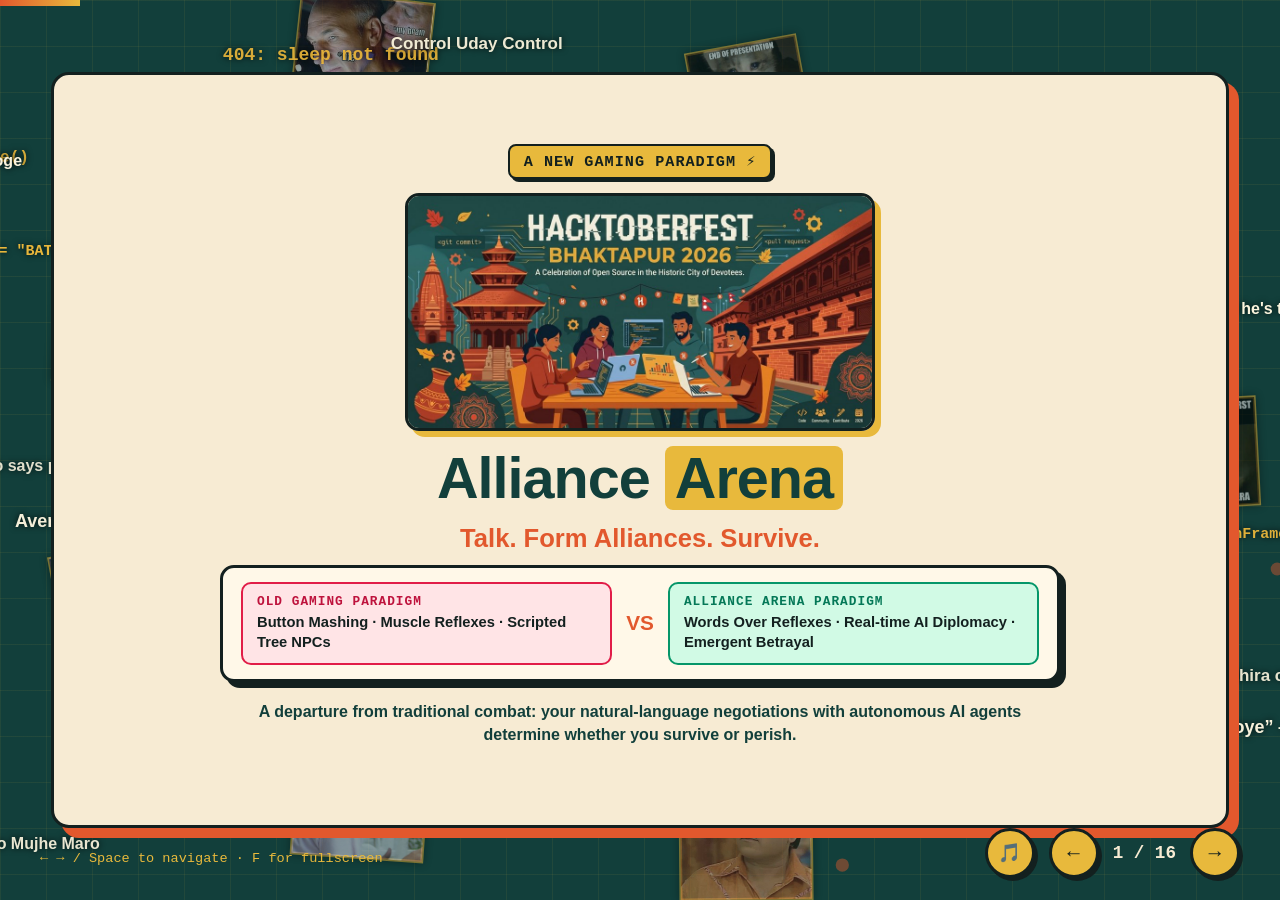
==== alliance-arena/index.html @ 68d3ef54 "Alliance Arena presentation with mobile responsiveness, all-media links hub, and non-conflicting bac" ====
<!DOCTYPE html>
<html lang="en">
<head>
<meta charset="UTF-8"><meta name="viewport" content="width=device-width, initial-scale=1.0">
<title>Alliance Arena | Hacktoberfest Bhaktapur 2026</title>
<link rel="stylesheet" href="style.css">
</head>
<body>
<canvas id="bg-canvas"></canvas><div id="progress"></div>
<div class="presentation-container">

<div class="slide active">
 <div class="sticker m">A NEW GAMING PARADIGM ⚡</div>
 <img src="banner.jpg" alt="Hacktoberfest Bhaktapur 2026" class="banner">
 <h1>Alliance <em>Arena</em></h1>
 <div class="tagline">Talk. Form Alliances. Survive.</div>
 
 <div class="paradigm-card">
  <div class="paradigm-row">
   <div class="paradigm-item old">
    <div class="paradigm-label">OLD GAMING PARADIGM</div>
    <div class="paradigm-desc">Button Mashing &middot; Muscle Reflexes &middot; Scripted Tree NPCs</div>
   </div>
   <div class="paradigm-vs">VS</div>
   <div class="paradigm-item new">
    <div class="paradigm-label">ALLIANCE ARENA PARADIGM</div>
    <div class="paradigm-desc">Words Over Reflexes &middot; Real-time AI Diplomacy &middot; Emergent Betrayal</div>
   </div>
  </div>
 </div>
 
 <p class="paradigm-sub" style="margin-top:10px;font-weight:700">A departure from traditional combat: your natural-language negotiations with autonomous AI agents determine whether you survive or perish.</p>
</div>

<div class="slide">
 <div class="split">
  <div class="txt">
   <div class="sticker">The Idea</div>
   <h1>What if negotiating with AI characters changed how a game plays out?</h1>
   <div class="sub">Words over reflexes. Conversation and strategy shape the fight.</div>
   <p style="margin-top:14px;font-weight:700">Me pitching this to the judges, fully confident:</p>
  </div>
  <img src="meme-pro.jpg" alt="acting professionally while I have no idea what I'm doing" class="meme tall">
 </div>
</div>

<div class="slide">
 <h2>The Gameplay Loop</h2>
 <div class="flow">
  <div class="card"><div class="step">1 / TALK</div><h3>Explore &amp; negotiate</h3><p>First-person movement, chat with NPCs, pitch alliances.</p></div><div class="arrow">→</div>
  <div class="card"><div class="step">2 / LOCK</div><h3>Alliances lock</h3><p>Phase shifts. Your squad is set.</p></div><div class="arrow">→</div>
  <div class="card dark"><div class="step">3 / BATTLE</div><h3>Fight to survive</h3><p>NPCs attack, defend, move, ally or betray.</p></div><div class="arrow">→</div>
  <div class="card dark"><div class="step">4 / WINNER</div><h3>Last one standing</h3><p>Or the battle timer runs out.</p></div>
 </div>
 <div class="keys"><span>WASD move</span><span>Mouse look</span><span>Shift sprint</span><span>Click attack</span></div>
 <p class="muted">Arena landmarks: Fountain · Ruins · Tower · Grove · Docks</p>
</div>

<div class="slide">
 <h2>Meet the AI Squad</h2>
 <div class="grid g3">
  <div class="card nova"><div class="av">N</div><h3>Nova</h3><div class="role">Bold commander</div><p>Leads from the front and rallies others to her side.</p><div class="vibe">main character energy</div></div>
  <div class="card rex"><div class="av">R</div><h3>Rex</h3><div class="role">Ruthless tactician</div><p>Weighs every deal by what it gains him.</p><div class="vibe">trust issues, but strategic</div></div>
  <div class="card vera"><div class="av">V</div><h3>Vera</h3><div class="role">Polite but cunning diplomat</div><p>Courteous words, careful motives.</p><div class="vibe">sweet. suspiciously sweet.</div></div>
 </div>
</div>

<div class="slide">
 <div class="sticker m">The Project We Are Building</div>
 <h2 style="margin-bottom:14px">AI advises. The browser simulates.</h2>
 <div class="layers">
  <div class="card"><span class="tag">FRONT END</span><h3>Three.js browser game</h3><p>HTML, CSS and JavaScript. Real-time 3D arena, first-person controls and five landmarks.</p></div>
  <div class="card" style="border-color:var(--orange);box-shadow:6px 6px 0 var(--orange)"><span class="tag" style="background:var(--orange);color:#fff">AI MODEL USED</span><h3>Gemma 4 12B</h3><p><strong>Gemma 4 12B</strong> (cloud-hosted via Ollama / Cloudflare tunnel) generates strategic directives, personality dialogue, and tactical decisions for all NPCs.</p></div>
  <div class="card dark"><span class="tag">LOCAL</span><h3>Local simulation</h3><p>Movement, pathfinding, collisions, combat and rules run in the browser, so it stays responsive.</p></div>
 </div>
 <div class="highlight-box">🤖 <strong>AI Model Used: Gemma 4 12B</strong> — Pure high-level strategic reasoning. Movement &amp; combat physics stay 100% local!</div>
 <p class="muted">Model: Gemma 4 (12B parameters) · Fallback: Built-in local heuristic engine if cloud tunnel is offline.</p>
</div>

<div class="slide">
 <h2>Demo Walkthrough</h2>
 <div class="flow">
  <div class="card"><div class="step">STEP 1</div><h3>The arena</h3><p>Walk the 3D map and its five landmarks.</p></div><div class="arrow">→</div>
  <div class="card"><div class="step">STEP 2</div><h3>Negotiate</h3><p>Chat with an NPC and propose an alliance.</p></div><div class="arrow">→</div>
  <div class="card dark"><div class="step">STEP 3</div><h3>Phase change</h3><p>TALK ends, alliances lock, BATTLE begins.</p></div><div class="arrow">→</div>
  <div class="card dark"><div class="step">STEP 4</div><h3>NPC actions</h3><p>Watch them attack, defend, ally or betray.</p></div>
 </div>
 <div class="highlight-box" style="text-align:center">Live demo time. Let's go.</div>
</div>

<!-- Slide 7 -->
<div class="slide">
 <div class="meme-split">
  <div class="txt">
   <div><div class="sticker">Betrayal 101</div></div>
   <h2>When the AI Says “Trust Me, Bro”</h2>
   <div class="card" style="border-color:var(--mustard)">
    <div class="step" style="color:var(--mustard);font-size:.95rem">NOVA (COMMANDER)</div>
    <p style="font-size:1.15rem;font-weight:700">“Bhai, full trust hai. We take over the arena.”</p>
   </div>
   <div class="card dark">
    <div class="step" style="color:var(--orange);font-size:.95rem">REX (TACTICIAN)</div>
    <p style="font-size:1.15rem;font-weight:700">⚔️ *Joins the enemy team immediately.*</p>
   </div>
   <div class="card" style="border-color:var(--orange)">
    <div class="step" style="color:var(--orange);font-size:.95rem">YOU (FIRST-PERSON PLAYER)</div>
    <p style="font-size:1.25rem;font-weight:900;color:var(--orange)">“Aree bhai bhai bhai! 💀”</p>
   </div>
  </div>
  <div class="meme-frame">
   <img src="1.png" alt="Trust me bro" class="meme-img">
  </div>
 </div>
</div>

<!-- Slide 8 -->
<div class="slide">
 <div class="meme-split">
  <div class="txt">
   <div><div class="sticker m">Classic Dev Moment</div></div>
   <h2>Developer During the Live Demo</h2>
   <div class="caption">“Mere laptop pe toh chal raha tha!” 😭</div>
   <div class="card" style="border-color:#059669">
    <div class="step" style="color:#059669;font-size:.9rem">CONFIDENCE BEFORE DEMO (100%)</div>
    <p style="font-size:1.05rem;line-height:1.4">Fully confident: 3D arena running, Gemma 4 12B thinking, victory in sight.</p>
   </div>
   <div class="card dark" style="border-color:var(--orange)">
    <div class="step" style="color:var(--mustard);font-size:.9rem">PANIC DURING LIVE DEMO</div>
    <p style="font-size:1.05rem;line-height:1.4">Rex attacks walls, connection drops, audience watching silently.</p>
   </div>
  </div>
  <div class="meme-frame">
   <img src="2.png" alt="Developer during live demo" class="meme-img">
  </div>
 </div>
</div>

<!-- Slide 9 -->
<div class="slide">
 <div class="meme-split">
  <div class="txt">
   <div><div class="sticker">POV Moment</div></div>
   <h2>POV: You Asked an NPC for an Alliance</h2>
   <div class="card">
    <div class="step" style="font-size:.95rem">THE PROPOSAL</div>
    <p style="font-size:1.15rem"><strong>You:</strong> “Bhai, team bana le.”</p>
   </div>
   <div class="card dark">
    <div class="step" style="color:var(--mustard);font-size:.95rem">THE NPC REALITY</div>
    <p style="font-size:1.15rem"><strong>NPC:</strong> “Pehle apni aukaat dikha.”</p>
   </div>
   <div class="card" style="border-color:var(--orange)">
    <div class="step" style="color:var(--orange);font-size:.95rem">AFTER BETRAYAL</div>
    <p style="font-size:1.2rem;font-weight:900;color:var(--orange)"><strong>You:</strong> “Badla lunga!” 💀</p>
   </div>
  </div>
  <div class="meme-frame">
   <img src="3.png" alt="POV: Asked NPC for alliance" class="meme-img">
  </div>
 </div>
</div>

<!-- Slide 10 -->
<div class="slide">
 <div><div class="sticker m">Audience Vote</div></div>
 <h2>Who Would You Trust?</h2>
 <div class="sub" style="margin-bottom:12px">Vote for the character you trust most before gameplay:</div>
 <div class="grid g3" style="margin-bottom:12px;width:100%;max-width:960px">
  <div class="card nova">
   <div class="av">N</div>
   <h3>Nova</h3>
   <div class="role">Commander</div>
   <p style="font-size:.95rem">“Honor and strength.”</p>
   <div class="vibe">Trustworthy or bait?</div>
  </div>
  <div class="card rex">
   <div class="av">R</div>
   <h3>Rex</h3>
   <div class="role">Tactician</div>
   <p style="font-size:.95rem">“Power is everything.”</p>
   <div class="vibe">Will switch sides in battle</div>
  </div>
  <div class="card vera">
   <div class="av">V</div>
   <h3>Vera</h3>
   <div class="role">Diplomat</div>
   <p style="font-size:.95rem">“Let's negotiate.”</p>
   <div class="vibe">Polite with hidden daggers</div>
  </div>
 </div>
 <div class="meme-frame" style="margin:4px 0 10px">
  <img src="4.png" alt="Who would you trust" class="meme-img" style="max-height:min(30vh,220px)">
 </div>
 <div class="highlight-box" style="margin-top:0;text-align:center;width:100%;max-width:860px">🎭 Betrayal twist revealed live during the gameplay demo!</div>
</div>

<div class="slide">
 <div class="sticker m">Plot Twist</div>
 <div class="caption">After I built it and started <b>playing</b> the game...</div>
 <div class="memewrap"><img src="meme-study.jpg" alt="We studied enough, let's play some games" class="meme tall"></div>
</div>

<div class="slide">
 <h2>Dev Jokes (Nepali / Hindi / English edition)</h2>
 <div class="jokes">
  <div class="card"><div class="lang">HINDI-ENGLISH</div><h3>Bug hai ya feature?</h3><p>Rex betrayed me mid-battle. Ekdam feature, bro. Totally intended.</p></div>
  <div class="card"><div class="lang">NEPALI-ENGLISH</div><h3>Ke garne ta?</h3><p>Works on my machine. Demo ma chalena. Aba ta bhayo.</p></div>
  <div class="card"><div class="lang">CID MODE</div><h3>Daya, kuch toh gadbad hai</h3><p>Vera said "of course we are allies". Daya, darwaza tod do.</p></div>
  <div class="card"><div class="lang">NEPALI</div><h3>Wah bate wah</h3><p>Nova made me join her alliance, then I got hit first. Wah bate wah.</p></div>
 </div>
</div>

<div class="slide">
 <div class="sticker">Takeaway</div>
 <div class="quote-text">A prototype exploring how natural-language interaction can influence game strategy.</div>
 <div class="highlight-box" style="margin-top:26px">Alliance Arena: talk, form alliances, survive.</div>
 <img src="banner.jpg" alt="Hacktoberfest Bhaktapur 2026" class="banner sm">
</div>

<div class="slide">
 <div class="big-q">Do you have any questions?</div>
 <div class="sub" style="margin-bottom:14px">Dhanyabad &middot; Shukriya &middot; Thank you</div>
 <div class="memewrap"><img src="meme-end.jpg" alt="End of presentation, please don't ask difficult questions" class="meme wide"></div>
</div>

<div class="slide">
 <div class="sticker m">THE VERDICT ⚖️</div>
 <div class="big-q" style="font-size:clamp(1.8rem,4.2vw,3.2rem);margin-bottom:6px">Am I going to win? 🏆</div>
 <div class="sub" style="margin-bottom:12px;font-size:1.15rem">Select who is voting:</div>
 <div class="win-box">
  <div class="win-btns">
   <button type="button" class="win-btn judge-yes active" id="btn-judge-yes">JUDGE: YES 🥇</button>
   <button type="button" class="win-btn judge-no" id="btn-judge-no">JUDGE: NO 😭</button>
   <button type="button" class="win-btn aud-yes" id="btn-aud-yes">AUDIENCE: YES 😎</button>
   <button type="button" class="win-btn aud-no" id="btn-aud-no">AUDIENCE: NO 🤫</button>
  </div>
  <!-- 1. Judge YES: image.png -->
  <div id="res-judge-yes" class="win-display">
   <img src="image.png" alt="Judge says YES" class="win-img">
   <div class="highlight-box" style="margin-top:10px;text-align:center">🎉 Respect to the judges! 1st place champion energy locked in. Dhanyabad!</div>
  </div>
  <!-- 2. Judge NO: Video-52417.mp4 -->
  <div id="res-judge-no" class="win-display" style="display:none">
   <div class="caption" style="font-size:1.2rem;margin-bottom:8px;color:var(--orange)">Judges said NO: Moye Moye moment 💀</div>
   <video id="vid-judge-no" src="Video-52417.mp4" controls playsinline class="win-video" preload="auto"></video>
   <div class="sub" style="margin-top:6px;font-size:1.05rem;color:var(--teal)">Press play to witness the defeat...</div>
  </div>
  <!-- 3. Audience YES: image.png -->
  <div id="res-aud-yes" class="win-display" style="display:none">
   <img src="image.png" alt="Audience says YES" class="win-img">
   <div class="highlight-box" style="margin-top:10px;text-align:center">🎉 Audience says YES! Main character energy. Full support unlocked!</div>
  </div>
  <!-- 4. Audience NO: wm_Chup_Kar_Be_Kutte_Meme_Download.mp4 -->
  <div id="res-aud-no" class="win-display" style="display:none">
   <div class="caption" style="font-size:1.2rem;margin-bottom:8px;color:var(--orange)">For the audience saying NO... special reply for you:</div>
   <video id="vid-aud-no" src="wm_Chup_Kar_Be_Kutte_Meme_Download.mp4" controls playsinline class="win-video" preload="auto"></video>
   <div class="sub" style="margin-top:6px;font-size:1.05rem;color:var(--teal)">🤫 “Chup Kar…” — Play video!</div>
  </div>
 </div>
</div>

<div class="slide">
 <div class="sticker m">FINAL PITCH &middot; OPPORTUNITY 💼</div>
 <h2 style="margin-bottom:6px">My team doesn't want an internship... <em>BUT I DO!</em> 🔥</h2>
 <div class="sub" style="margin-bottom:12px;font-size:1.15rem">Full-Stack &amp; AI Builder &middot; Ready for Internship &amp; Engineering Roles</div>
 
 <div class="intern-split">
  <div class="intern-left">
   <div class="photo-pair">
    <div class="photo-box">
     <img src="hero_center.png" alt="Susant Luitel" class="hero-img">
     <div class="photo-tag">Susant Luitel 🇳🇵</div>
    </div>
    <div class="photo-box">
     <img src="6.png" alt="Meme: Ready for internship" class="meme-small">
     <div class="photo-tag">The Internship Hustle 🚀</div>
    </div>
   </div>
   <div class="highlight-box" style="margin-top:10px;font-size:0.92rem;padding:9px 14px">
    💡 "While the squad takes a break, I am ready to join your engineering team, build LLM pipelines, and ship production code!"
   </div>
  </div>

  <div class="intern-right">
   <div class="qr-container">
    <div class="qr-label">📱 SCAN TO CONNECT / HIRE ME</div>
    <div class="qr-tabs">
     <button type="button" class="qr-tab active" data-url="links.html" data-title="All Social Media &amp; Profiles Hub">🌟 ALL MEDIAS</button>
     <button type="button" class="qr-tab" data-url="https://linkedin.com/in/kantaraj-luitel" data-title="LinkedIn Profile">LinkedIn</button>
     <button type="button" class="qr-tab" data-url="https://github.com/susantedit" data-title="GitHub Profile">GitHub</button>
     <button type="button" class="qr-tab" data-url="https://wa.me/9779708838261" data-title="WhatsApp Chat">WhatsApp</button>
     <button type="button" class="qr-tab" data-url="mailto:susantedit@gmail.com" data-title="Direct Email">Email</button>
    </div>
    <div class="qr-frame">
     <img id="qr-image" src="https://api.qrserver.com/v1/create-qr-code/?size=180x180&data=links.html&margin=4" alt="QR Code" class="qr-img">
     <div id="qr-desc" class="qr-desc">Scanning opens: <b>All Social Media &amp; Profiles Hub</b></div>
     <a href="links.html" target="_blank" style="margin-top:6px;font-size:0.8rem;padding:5px 12px;background:var(--teal);color:var(--cream);border:2px solid var(--ink);border-radius:6px;text-decoration:none;font-weight:800;display:inline-block">🔗 Open All Media Hub Directly</a>
    </div>
   </div>

   <div class="badges-wrap">
    <div class="badges-title">Tap to open any platform:</div>
    <div class="badges-grid">
     <a href="https://linkedin.com/in/kantaraj-luitel" target="_blank" rel="noopener"><img src="https://img.shields.io/badge/LinkedIn-%230077B5.svg?logo=linkedin&logoColor=white" alt="LinkedIn"></a>
     <a href="https://github.com/susantedit" target="_blank" rel="noopener"><img src="https://img.shields.io/badge/GitHub-181717.svg?logo=github&logoColor=white" alt="GitHub"></a>
     <a href="https://wa.me/9779708838261" target="_blank" rel="noopener"><img src="https://img.shields.io/badge/WhatsApp-25D366?logo=whatsapp&logoColor=white" alt="WhatsApp"></a>
     <a href="mailto:susantedit@gmail.com"><img src="https://img.shields.io/badge/Email-D14836?logo=gmail&logoColor=white" alt="Email"></a>
     <a href="https://x.com/Susantedit" target="_blank" rel="noopener"><img src="https://img.shields.io/badge/X-black.svg?logo=X&logoColor=white" alt="X"></a>
     <a href="https://facebook.com/Kantaraj.Luitel" target="_blank" rel="noopener"><img src="https://img.shields.io/badge/Facebook-%231877F2.svg?logo=Facebook&logoColor=white" alt="Facebook"></a>
     <a href="https://instagram.com/susantgamerz" target="_blank" rel="noopener"><img src="https://img.shields.io/badge/Instagram-%23E4405F.svg?logo=Instagram&logoColor=white" alt="Instagram"></a>
     <a href="https://tiktok.com/@vortexeditz34" target="_blank" rel="noopener"><img src="https://img.shields.io/badge/TikTok-%23000000.svg?logo=TikTok&logoColor=white" alt="TikTok"></a>
     <a href="https://codepen.io/susant-gamerz" target="_blank" rel="noopener"><img src="https://img.shields.io/badge/Codepen-000000?logo=codepen&logoColor=white" alt="Codepen"></a>
     <a href="https://reddit.com/user/Successful-Twist2608" target="_blank" rel="noopener"><img src="https://img.shields.io/badge/Reddit-%23FF4500.svg?logo=Reddit&logoColor=white" alt="Reddit"></a>
     <a href="https://pinterest.com/susantluitel" target="_blank" rel="noopener"><img src="https://img.shields.io/badge/Pinterest-%23E60023.svg?logo=Pinterest&logoColor=white" alt="Pinterest"></a>
    </div>
   </div>
  </div>
 </div>
</div>

</div>
<audio id="bg-music" loop preload="auto">
  <source src="Mozart - Eine kleine Nachtmusik - Classical Corner Music.mp3" type="audio/mpeg">
  <source src="bg-music.mp3" type="audio/mpeg">
</audio>
<div class="hint">← → / Space to navigate · F for fullscreen</div>
<div class="controls">
 <button class="nav-btn music-btn" id="music-btn" title="Toggle background music">🎵</button>
 <button class="nav-btn" id="prev-btn">←</button>
 <div class="slide-number" id="slide-num">1 / 6</div>
 <button class="nav-btn" id="next-btn">→</button>
</div>
<script src="script.js"></script>
</body></html>
---- alliance-arena/style.css ----
:root{--teal:#123f3b;--teal2:#0c2c29;--orange:#e2582d;--mustard:#e8b93c;--cream:#f7ebd3;--ink:#13201f;--card:#fff8e8}
*{box-sizing:border-box;margin:0;padding:0;font-family:'Trebuchet MS','Segoe UI',Tahoma,sans-serif}
html,body{height:100%}
body{background:var(--teal);color:var(--ink);overflow:hidden;height:100vh;width:100vw;position:relative;background-image:linear-gradient(rgba(232,185,60,.07) 1px,transparent 1px),linear-gradient(90deg,rgba(232,185,60,.07) 1px,transparent 1px);background-size:46px 46px}
#bg-canvas{position:absolute;inset:0;width:100%;height:100%;z-index:1;pointer-events:none}
#progress{position:absolute;top:0;left:0;height:6px;width:0;background:linear-gradient(90deg,var(--orange),var(--mustard));z-index:200;transition:width .4s}
.presentation-container{position:relative;z-index:10;width:100%;height:100%;display:flex;justify-content:center;align-items:center}
.slide{position:absolute;width:92%;max-width:1200px;height:84vh;max-height:760px;padding:26px 36px;background:var(--cream);border-radius:18px;border:3px solid var(--ink);box-shadow:10px 10px 0 var(--orange);display:flex;flex-direction:column;justify-content:center;align-items:center;opacity:0;transform:translateY(16px) rotate(-.6deg);transition:all .4s ease-out;pointer-events:none;text-align:center;overflow-y:auto;overflow-x:hidden}
.slide.active{opacity:1;transform:none;pointer-events:auto}
.meme-split{display:grid;grid-template-columns:1.2fr 0.8fr;gap:32px;align-items:center;width:100%;max-width:1100px;text-align:left}
.meme-split .txt{display:flex;flex-direction:column;gap:12px;width:100%}
.meme-split h2{text-align:left;margin-bottom:6px}
.meme-split h2::after{left:0;transform:none}
.meme-split .card{padding:14px 16px}
.meme-frame{display:flex;justify-content:center;align-items:center;width:100%}
.meme-img{max-height:min(48vh,410px);max-width:100%;width:auto;border:3px solid var(--ink);border-radius:14px;box-shadow:7px 7px 0 var(--mustard);object-fit:contain;animation:floaty 4s ease-in-out infinite}
@media(max-width:900px){.meme-split{grid-template-columns:1fr;text-align:center}.meme-split h2::after{left:50%;transform:translateX(-50%)}}
h1{font-family:'Arial Black',Impact,sans-serif;font-size:clamp(2rem,4.6vw,3.6rem);color:var(--teal);margin-bottom:14px;font-weight:900;line-height:1.1;letter-spacing:-1px}
h1 em{font-style:normal;background:var(--mustard);padding:0 10px;border-radius:8px;box-decoration-break:clone;-webkit-box-decoration-break:clone}
h2{font-family:'Arial Black',Impact,sans-serif;font-size:clamp(1.6rem,3.2vw,2.4rem);color:var(--teal);margin-bottom:22px;position:relative;padding-bottom:10px;letter-spacing:-.5px}
h2::after{content:'';position:absolute;bottom:0;left:50%;transform:translateX(-50%);width:110px;height:6px;background:var(--orange);border-radius:3px}
h3{font-size:1.25rem;color:var(--teal);margin-bottom:6px;font-weight:900}
p{font-size:clamp(1rem,1.7vw,1.25rem);line-height:1.5;max-width:850px;margin-bottom:10px}
.sticker{display:inline-block;font-family:'Courier New',monospace;font-weight:800;font-size:.95rem;letter-spacing:1px;text-transform:uppercase;background:var(--orange);color:#fff;padding:6px 14px;border:2px solid var(--ink);border-radius:8px;box-shadow:3px 3px 0 var(--ink);transform:rotate(-2deg);margin-bottom:14px}
.sticker.m{background:var(--mustard);color:var(--ink)}
.tagline{font-size:1.6rem;font-weight:900;color:var(--orange)}
.banner{width:100%;max-width:470px;border:3px solid var(--ink);border-radius:14px;box-shadow:6px 6px 0 var(--mustard);margin-bottom:16px;display:block}
.banner.sm{max-width:300px;margin:18px 0 0}
.highlight-box{background:var(--teal);color:var(--cream);border:3px solid var(--ink);box-shadow:5px 5px 0 var(--mustard);padding:12px 24px;border-radius:12px;font-size:1.1rem;font-weight:700;margin-top:16px;max-width:980px;text-align:left}
.quote-text{font-family:'Arial Black',Impact,sans-serif;font-size:clamp(1.5rem,3.2vw,2.5rem);color:var(--teal);line-height:1.25;padding:0 20px}
.sub{font-size:1.25rem;font-weight:700;color:var(--orange);margin-top:6px}
.grid{display:grid;gap:18px;width:100%;margin-top:6px}
.g3{grid-template-columns:repeat(3,1fr)}
.card{background:var(--card);border:3px solid var(--ink);border-radius:14px;padding:18px 16px;text-align:left;box-shadow:5px 5px 0 var(--ink);display:flex;flex-direction:column}
.card p{font-size:1rem;line-height:1.4;margin:0}
.step{font-family:'Courier New',monospace;font-size:.85rem;font-weight:800;letter-spacing:1.5px;color:var(--orange);margin-bottom:6px}
.card.dark{background:var(--teal);color:var(--cream);box-shadow:5px 5px 0 var(--orange)}
.card.dark h3,.card.dark p{color:var(--cream)}
.card.dark .step{color:var(--mustard)}
.av{width:54px;height:54px;border-radius:50%;border:3px solid var(--ink);display:flex;align-items:center;justify-content:center;font-family:'Arial Black',Impact,sans-serif;font-size:1.6rem;color:var(--ink);margin-bottom:10px;box-shadow:3px 3px 0 var(--ink)}
.nova .av{background:var(--mustard)}.rex .av{background:var(--orange);color:#fff}.vera .av{background:#5fc3b1}
.role{font-weight:800;font-size:1.05rem;margin-bottom:6px;color:var(--orange)}
.vibe{font-family:'Courier New',monospace;font-size:.9rem;font-weight:700;margin-top:10px;color:var(--teal)}
.flow{display:grid;grid-template-columns:1fr auto 1fr auto 1fr auto 1fr;align-items:center;gap:8px;width:100%}
.arrow{font-size:1.8rem;color:var(--orange);font-weight:900}
.keys{display:flex;gap:10px;flex-wrap:wrap;justify-content:center;margin-top:18px}
.keys span{font-family:'Courier New',monospace;font-size:.95rem;font-weight:800;background:var(--card);color:var(--ink);border:2px solid var(--ink);box-shadow:2px 2px 0 var(--ink);padding:4px 12px;border-radius:8px}
.layers{display:grid;grid-template-columns:1fr 1fr 1fr;gap:16px;width:100%}
.tag{display:inline-block;align-self:flex-start;font-family:'Courier New',monospace;font-size:.75rem;font-weight:800;letter-spacing:1px;padding:3px 9px;border-radius:20px;border:2px solid var(--ink);background:var(--mustard);color:var(--ink);margin-bottom:8px}
.muted{font-size:.95rem;color:#40524f;margin-top:12px}
.controls{position:absolute;bottom:22px;right:40px;z-index:100;display:flex;gap:14px;align-items:center}
.nav-btn{background:var(--mustard);border:3px solid var(--ink);color:var(--ink);width:50px;height:50px;border-radius:50%;cursor:pointer;font-size:1.3rem;font-weight:900;box-shadow:3px 3px 0 var(--ink);transition:transform .15s}
.nav-btn:hover{transform:translate(-2px,-2px)}.nav-btn:active{transform:translate(2px,2px);box-shadow:none}
.music-btn{font-size:1.15rem;display:flex;align-items:center;justify-content:center}
.music-btn.muted{opacity:.55;filter:grayscale(1)}
.slide-number{font-family:'Courier New',monospace;font-size:1.1rem;font-weight:800;color:var(--cream);min-width:60px;text-align:center}
.hint{position:absolute;bottom:34px;left:40px;z-index:100;font-family:'Courier New',monospace;font-size:.85rem;color:var(--mustard)}
@media(max-width:800px){.g3,.layers,.flow{grid-template-columns:1fr}.arrow{display:none}.slide{overflow-y:auto;justify-content:flex-start}.hint{display:none}}
/* motion + memes */
@keyframes rise{from{opacity:0;transform:translateY(26px)}to{opacity:1;transform:none}}
@keyframes wiggle{0%,100%{transform:rotate(-2deg)}50%{transform:rotate(2deg) scale(1.04)}}
@keyframes floaty{0%,100%{transform:translateY(0) rotate(-1.5deg)}50%{transform:translateY(-10px) rotate(1.5deg)}}
@keyframes pulse{0%,100%{transform:scale(1)}50%{transform:scale(1.06)}}
.slide.active>*{animation:rise .55s both}
.slide.active>*:nth-child(2){animation-delay:.1s}.slide.active>*:nth-child(3){animation-delay:.2s}.slide.active>*:nth-child(4){animation-delay:.3s}.slide.active>*:nth-child(5){animation-delay:.4s}.slide.active>*:nth-child(6){animation-delay:.5s}
.slide.active>.sticker{animation:rise .55s both,wiggle 3s ease-in-out .7s infinite}
.slide.active .grid>*,.slide.active .flow>*,.slide.active .layers>*,.slide.active .jokes>*{animation:rise .5s both}
.slide.active :is(.grid,.flow,.layers,.jokes)>*:nth-child(1){animation-delay:.25s}.slide.active :is(.grid,.flow,.layers,.jokes)>*:nth-child(2){animation-delay:.35s}.slide.active :is(.grid,.flow,.layers,.jokes)>*:nth-child(3){animation-delay:.45s}.slide.active :is(.grid,.flow,.layers,.jokes)>*:nth-child(4){animation-delay:.55s}.slide.active :is(.grid,.flow,.layers,.jokes)>*:nth-child(5){animation-delay:.65s}.slide.active :is(.grid,.flow,.layers,.jokes)>*:nth-child(6){animation-delay:.75s}.slide.active :is(.grid,.flow,.layers,.jokes)>*:nth-child(7){animation-delay:.85s}
.card{transition:transform .2s,box-shadow .2s}.card:hover{transform:translate(-3px,-3px) rotate(-.6deg);box-shadow:8px 8px 0 var(--ink)}
.tagline{display:inline-block;animation:pulse 2.4s ease-in-out infinite}
.split{display:flex;gap:40px;align-items:center;justify-content:center;width:100%;text-align:left}
.split .txt{flex:1;max-width:520px}.split .txt h1{font-size:clamp(1.8rem,3.6vw,2.8rem)}
.meme{display:block;border:3px solid var(--ink);border-radius:12px;box-shadow:7px 7px 0 var(--mustard);animation:floaty 4s ease-in-out infinite;max-width:100%}
.meme.tall{height:min(52vh,430px);width:auto}.meme.wide{width:min(440px,70vw);height:auto}
.memewrap{display:flex;justify-content:center}
.caption{font-family:'Arial Black',Impact,sans-serif;font-size:clamp(1.3rem,2.6vw,2rem);color:var(--teal);margin-bottom:14px;line-height:1.2}
.caption b{color:var(--orange)}
.jokes{display:grid;grid-template-columns:1fr 1fr;gap:16px;width:100%}
.jokes .card p{font-size:1.05rem}.jokes .card h3{font-size:1.1rem}
.jokes .lang{font-family:'Courier New',monospace;font-size:.8rem;font-weight:800;color:var(--orange);margin-bottom:4px}
@media(max-width:800px){.split{flex-direction:column}.jokes{grid-template-columns:1fr}}
.win-box{display:flex;flex-direction:column;align-items:center;justify-content:center;width:100%;max-width:860px;margin-top:6px}
.win-btns{display:flex;gap:14px;flex-wrap:wrap;justify-content:center;margin-bottom:12px}
.win-btn{font-family:'Arial Black',Impact,sans-serif;font-size:1.05rem;padding:10px 22px;border-radius:12px;border:3px solid var(--ink);cursor:pointer;transition:transform .15s,box-shadow .15s}
.win-btn.judge-yes{background:#10b981;color:#fff;box-shadow:4px 4px 0 var(--ink)}
.win-btn.judge-no{background:#e11d48;color:#fff;box-shadow:4px 4px 0 var(--ink)}
.win-btn.aud-yes{background:#0284c7;color:#fff;box-shadow:4px 4px 0 var(--ink)}
.win-btn.aud-no{background:var(--mustard);color:var(--ink);box-shadow:4px 4px 0 var(--ink)}
.win-btn:hover{transform:translate(-2px,-2px);box-shadow:6px 6px 0 var(--ink)}
.win-btn.active{transform:translate(2px,2px);box-shadow:1px 1px 0 var(--ink);outline:3px solid var(--teal)}
.win-display{display:flex;flex-direction:column;align-items:center;justify-content:center;width:100%}
.win-video{max-height:min(44vh,340px);width:auto;max-width:100%;border:3px solid var(--ink);border-radius:14px;box-shadow:7px 7px 0 var(--mustard);background:#000}
.win-img{max-height:min(44vh,340px);width:auto;max-width:100%;border:3px solid var(--ink);border-radius:14px;box-shadow:7px 7px 0 var(--mustard);object-fit:contain}

/* Paradigm Card on Slide 1 */
.paradigm-card{width:100%;max-width:840px;background:var(--card);border:3px solid var(--ink);border-radius:14px;box-shadow:6px 6px 0 var(--ink);padding:14px 18px;margin:12px 0 8px}
.paradigm-row{display:flex;align-items:center;justify-content:space-between;gap:14px}
.paradigm-item{flex:1;padding:10px 14px;border-radius:10px;border:2px solid var(--ink);text-align:left}
.paradigm-item.old{background:#ffe4e6;border-color:#e11d48}
.paradigm-item.new{background:#d1fae5;border-color:#059669}
.paradigm-label{font-family:'Courier New',monospace;font-size:.8rem;font-weight:900;letter-spacing:1px;margin-bottom:4px}
.paradigm-item.old .paradigm-label{color:#be123c}
.paradigm-item.new .paradigm-label{color:#047857}
.paradigm-desc{font-size:.92rem;font-weight:800;color:var(--ink);line-height:1.35}
.paradigm-vs{font-family:'Arial Black',Impact,sans-serif;font-size:1.3rem;color:var(--orange);font-weight:900}
.paradigm-sub{font-size:1rem;line-height:1.45;max-width:820px;color:var(--teal)}

/* Internship Finale Slide */
.intern-split{display:grid;grid-template-columns:0.95fr 1.05fr;gap:20px;width:100%;max-width:1050px;align-items:center;margin-top:4px}
.intern-left{display:flex;flex-direction:column;align-items:center}
.photo-pair{display:flex;gap:14px;justify-content:center;align-items:flex-end}
.photo-box{display:flex;flex-direction:column;align-items:center}
.hero-img{max-height:min(32vh,240px);width:auto;border:3px solid var(--ink);border-radius:14px;box-shadow:6px 6px 0 var(--mustard);background:#fff;object-fit:contain}
.meme-small{max-height:min(28vh,210px);width:auto;border:3px solid var(--ink);border-radius:14px;box-shadow:6px 6px 0 var(--orange);background:#fff;object-fit:contain}
.photo-tag{font-family:'Courier New',monospace;font-size:.8rem;font-weight:800;background:var(--ink);color:var(--cream);padding:3px 8px;border-radius:6px;margin-top:6px}
.intern-right{display:flex;flex-direction:column;gap:12px;align-items:center;width:100%}
.qr-container{background:var(--card);border:3px solid var(--ink);border-radius:14px;padding:12px 16px;box-shadow:5px 5px 0 var(--mustard);display:flex;flex-direction:column;align-items:center;width:100%;max-width:440px}
.qr-label{font-family:'Arial Black',Impact,sans-serif;font-size:.9rem;color:var(--teal);letter-spacing:.5px;margin-bottom:8px}
.qr-tabs{display:flex;gap:6px;flex-wrap:wrap;justify-content:center;margin-bottom:8px}
.qr-tab{font-family:'Courier New',monospace;font-size:.78rem;font-weight:800;padding:4px 10px;border-radius:6px;border:2px solid var(--ink);background:#fff;cursor:pointer;transition:all .15s}
.qr-tab.active{background:var(--orange);color:#fff;box-shadow:2px 2px 0 var(--ink)}
.qr-frame{display:flex;flex-direction:column;align-items:center;gap:4px}
.qr-img{width:130px;height:130px;border:2px solid var(--ink);border-radius:10px;background:#fff;padding:4px}
.qr-desc{font-size:.8rem;font-weight:700;color:var(--teal)}
.badges-wrap{width:100%;max-width:460px;text-align:center}
.badges-title{font-family:'Courier New',monospace;font-size:.8rem;font-weight:800;letter-spacing:.5px;color:var(--teal);margin-bottom:6px}
.badges-grid{display:flex;flex-wrap:wrap;gap:6px;justify-content:center}
.badges-grid a{display:inline-block;transition:transform .15s}
.badges-grid a:hover{transform:scale(1.08)}
.badges-grid img{height:22px;border-radius:4px}

/* Comprehensive Phone & Mobile Responsiveness */
@media (max-width:900px){
  .slide{width:95%;height:86vh;padding:18px 16px}
  .intern-split{grid-template-columns:1fr;gap:14px}
  .photo-pair{gap:10px}
  .hero-img{max-height:190px}
  .meme-small{max-height:170px}
}
@media (max-width:600px){
  body{background-size:28px 28px}
  .slide{width:96%;height:88vh;padding:14px 10px 65px;border-width:2px;box-shadow:5px 5px 0 var(--orange);border-radius:12px;justify-content:flex-start;-webkit-overflow-scrolling:touch}
  h1{font-size:clamp(1.35rem,6.2vw,2.1rem);margin-bottom:6px}
  h2{font-size:clamp(1.15rem,5vw,1.7rem);margin-bottom:12px}
  h2::after{width:65px;height:4px}
  h3{font-size:1.02rem}
  p{font-size:.92rem}
  .tagline{font-size:1.2rem}
  .sticker{font-size:.75rem;padding:4px 10px;margin-bottom:8px}
  .banner{max-height:115px;margin-bottom:8px;object-fit:cover}
  .banner.sm{max-height:85px;margin:8px 0 0}
  .paradigm-row{flex-direction:column;gap:6px}
  .paradigm-vs{font-size:.95rem;margin:-2px 0}
  .paradigm-card{padding:10px 12px;margin:8px 0 6px}
  .paradigm-desc{font-size:.84rem}
  .paradigm-sub{font-size:.88rem}
  .meme-img{max-height:200px}
  .meme.tall{height:190px}
  .meme.wide{width:92%}
  .flow{grid-template-columns:1fr;gap:8px}
  .card{padding:10px 12px}
  .card p{font-size:.88rem}
  .keys{margin-top:8px;gap:5px}
  .keys span{font-size:.78rem;padding:2px 8px}
  .controls{bottom:10px;right:10px;gap:8px}
  .nav-btn{width:38px;height:38px;font-size:1rem;border-width:2px}
  .slide-number{font-size:.9rem;min-width:40px}
  .hint{display:none}
  .win-btns{gap:6px}
  .win-btn{font-size:.82rem;padding:7px 12px}
  .win-video,.win-img{max-height:195px}
  .qr-container{padding:8px 10px}
  .qr-img{width:115px;height:115px}
  .badges-grid img{height:19px}
}
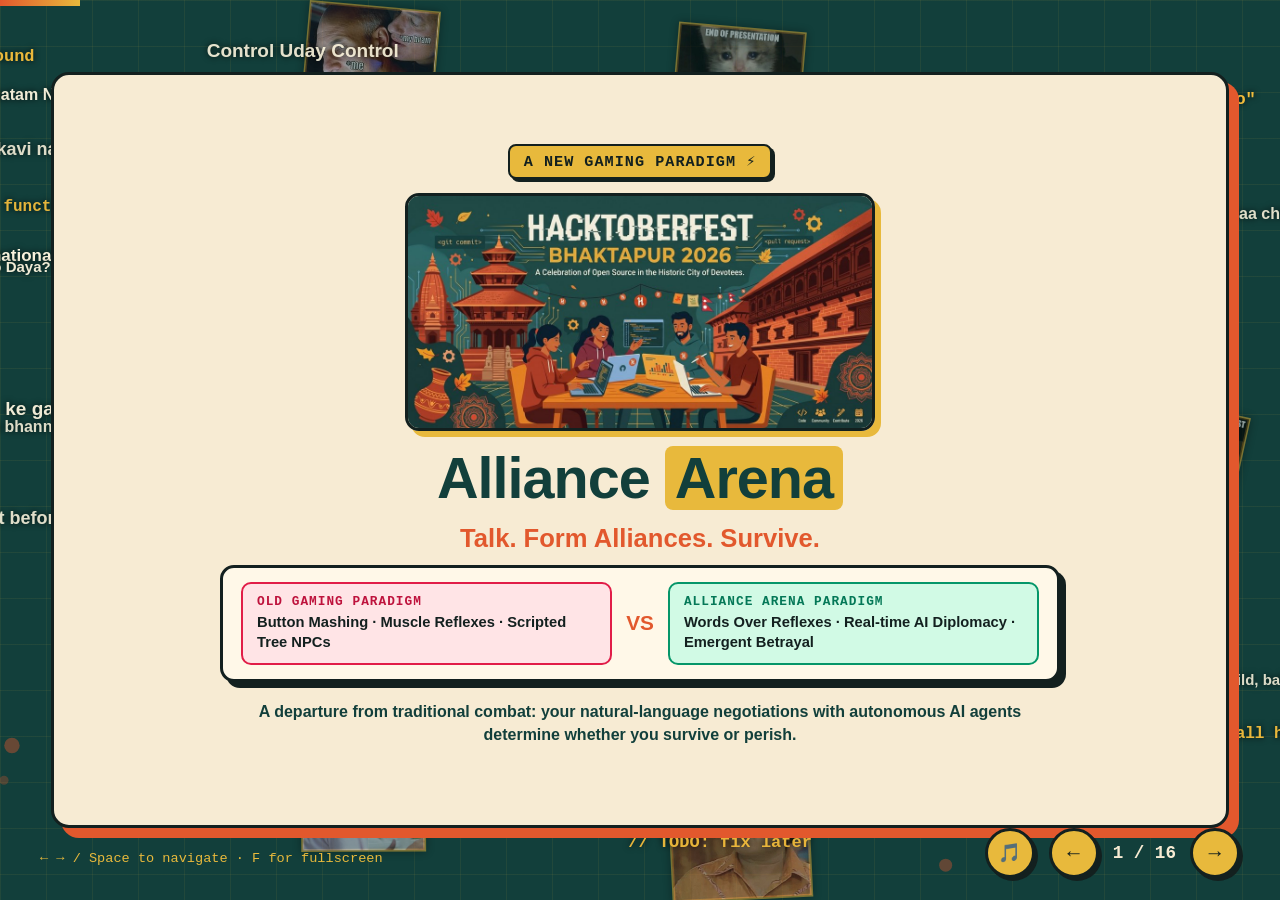
==== commit 17ce9180: "Hide verdict image by default, add kantarajluitel.com to QR and badges" ====
--- a/alliance-arena/index.html
+++ b/alliance-arena/index.html
@@ -1,4 +1,4 @@
-<!DOCTYPE html>
+﻿<!DOCTYPE html>
 <html lang="en">
 <head>
 <meta charset="UTF-8"><meta name="viewport" content="width=device-width, initial-scale=1.0">
@@ -229,13 +229,13 @@
  <div class="sub" style="margin-bottom:12px;font-size:1.15rem">Select who is voting:</div>
  <div class="win-box">
   <div class="win-btns">
-   <button type="button" class="win-btn judge-yes active" id="btn-judge-yes">JUDGE: YES 🥇</button>
+   <button type="button" class="win-btn judge-yes" id="btn-judge-yes">JUDGE: YES 🥇</button>
    <button type="button" class="win-btn judge-no" id="btn-judge-no">JUDGE: NO 😭</button>
    <button type="button" class="win-btn aud-yes" id="btn-aud-yes">AUDIENCE: YES 😎</button>
    <button type="button" class="win-btn aud-no" id="btn-aud-no">AUDIENCE: NO 🤫</button>
   </div>
   <!-- 1. Judge YES: image.png -->
-  <div id="res-judge-yes" class="win-display">
+  <div id="win-placeholder" class="caption" style="font-size:1.15rem;color:var(--teal);margin-top:20px;font-weight:800">👇 Click a button above to reveal the verdict!</div>`n   <div id="res-judge-yes" class="win-display" style="display:none">
    <img src="image.png" alt="Judge says YES" class="win-img">
    <div class="highlight-box" style="margin-top:10px;text-align:center">🎉 Respect to the judges! 1st place champion energy locked in. Dhanyabad!</div>
   </div>
@@ -285,7 +285,7 @@
    <div class="qr-container">
     <div class="qr-label">📱 SCAN TO CONNECT / HIRE ME</div>
     <div class="qr-tabs">
-     <button type="button" class="qr-tab active" data-url="links.html" data-title="All Social Media &amp; Profiles Hub">🌟 ALL MEDIAS</button>
+     <button type="button" class="qr-tab active" data-url="https://kantarajluitel.com" data-title="Personal Website (kantarajluitel.com)">🌐 WEBSITE</button>`n     <button type="button" class="qr-tab" data-url="links.html" data-title="All Social Media Hub">🌟 ALL MEDIAS</button>
      <button type="button" class="qr-tab" data-url="https://linkedin.com/in/kantaraj-luitel" data-title="LinkedIn Profile">LinkedIn</button>
      <button type="button" class="qr-tab" data-url="https://github.com/susantedit" data-title="GitHub Profile">GitHub</button>
      <button type="button" class="qr-tab" data-url="https://wa.me/9779708838261" data-title="WhatsApp Chat">WhatsApp</button>
@@ -301,7 +301,7 @@
    <div class="badges-wrap">
     <div class="badges-title">Tap to open any platform:</div>
     <div class="badges-grid">
-     <a href="https://linkedin.com/in/kantaraj-luitel" target="_blank" rel="noopener"><img src="https://img.shields.io/badge/LinkedIn-%230077B5.svg?logo=linkedin&logoColor=white" alt="LinkedIn"></a>
+     <a href="https://kantarajluitel.com" target="_blank" rel="noopener"><img src="https://img.shields.io/badge/Website-kantarajluitel.com-4f46e5?logo=googlechrome&logoColor=white" alt="Website"></a>`n     <a href="https://linkedin.com/in/kantaraj-luitel" target="_blank" rel="noopener"><img src="https://img.shields.io/badge/LinkedIn-%230077B5.svg?logo=linkedin&logoColor=white" alt="LinkedIn"></a>
      <a href="https://github.com/susantedit" target="_blank" rel="noopener"><img src="https://img.shields.io/badge/GitHub-181717.svg?logo=github&logoColor=white" alt="GitHub"></a>
      <a href="https://wa.me/9779708838261" target="_blank" rel="noopener"><img src="https://img.shields.io/badge/WhatsApp-25D366?logo=whatsapp&logoColor=white" alt="WhatsApp"></a>
      <a href="mailto:susantedit@gmail.com"><img src="https://img.shields.io/badge/Email-D14836?logo=gmail&logoColor=white" alt="Email"></a>
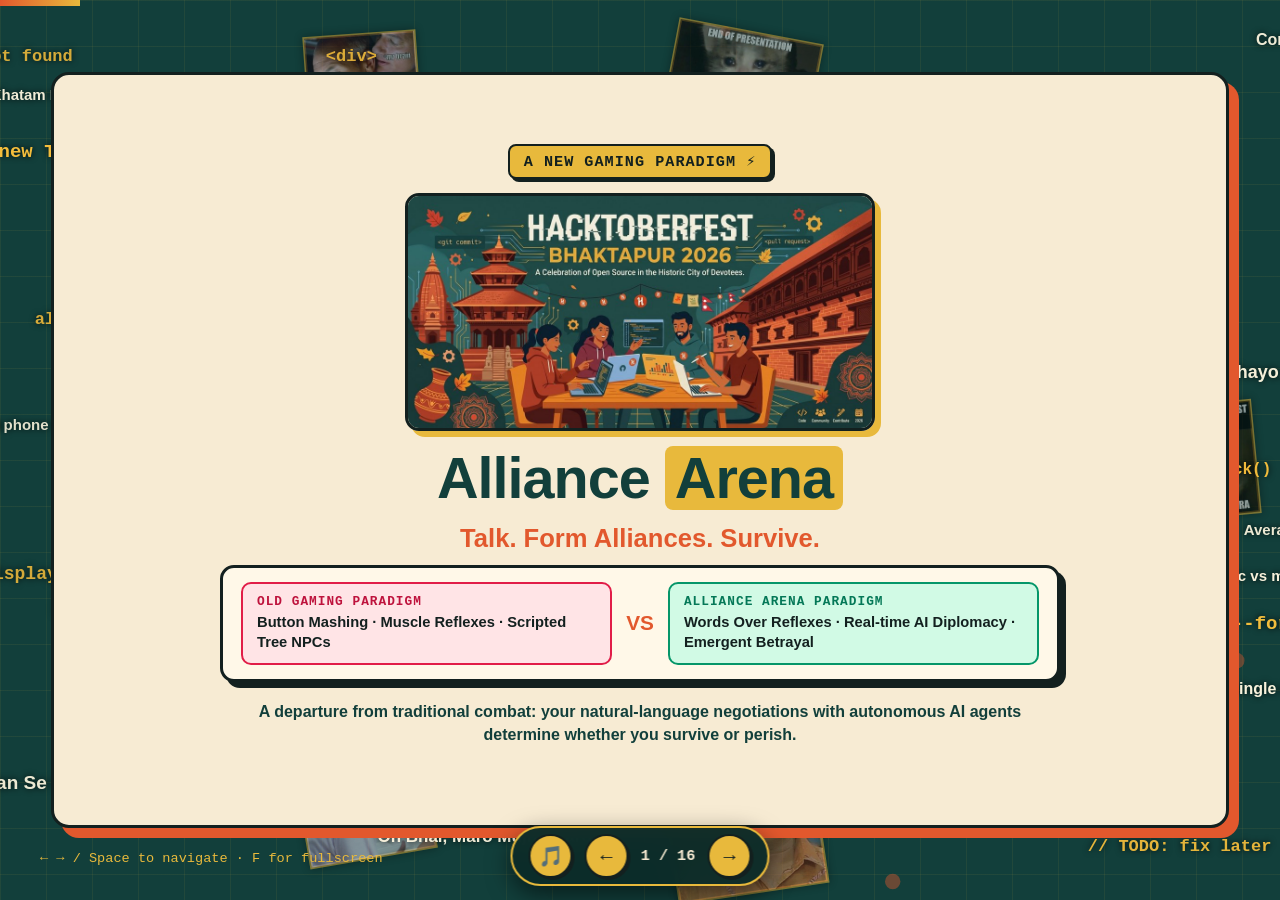
==== commit c9230a05: "Ensure QR codes always point to live domain https://mlh.kantarajluitel.com" ====
--- a/alliance-arena/index.html
+++ b/alliance-arena/index.html
@@ -285,7 +285,7 @@
    <div class="qr-container">
     <div class="qr-label">📱 SCAN TO CONNECT / HIRE ME</div>
     <div class="qr-tabs">
-     <button type="button" class="qr-tab active" data-url="https://kantarajluitel.com" data-title="Personal Website (kantarajluitel.com)">🌐 WEBSITE</button>`n     <button type="button" class="qr-tab" data-url="links.html" data-title="All Social Media Hub">🌟 ALL MEDIAS</button>
+     <button type="button" class="qr-tab active" data-url="https://kantarajluitel.com" data-title="Personal Website (kantarajluitel.com)">🌐 WEBSITE</button>`n     <button type="button" class="qr-tab" data-url="https://mlh.kantarajluitel.com/links.html" data-title="All Social Media Hub">🌟 ALL MEDIAS</button>
      <button type="button" class="qr-tab" data-url="https://linkedin.com/in/kantaraj-luitel" data-title="LinkedIn Profile">LinkedIn</button>
      <button type="button" class="qr-tab" data-url="https://github.com/susantedit" data-title="GitHub Profile">GitHub</button>
      <button type="button" class="qr-tab" data-url="https://wa.me/9779708838261" data-title="WhatsApp Chat">WhatsApp</button>
--- a/alliance-arena/style.css
+++ b/alliance-arena/style.css
@@ -1,4 +1,4 @@
-:root{--teal:#123f3b;--teal2:#0c2c29;--orange:#e2582d;--mustard:#e8b93c;--cream:#f7ebd3;--ink:#13201f;--card:#fff8e8}
+﻿:root{--teal:#123f3b;--teal2:#0c2c29;--orange:#e2582d;--mustard:#e8b93c;--cream:#f7ebd3;--ink:#13201f;--card:#fff8e8}
 *{box-sizing:border-box;margin:0;padding:0;font-family:'Trebuchet MS','Segoe UI',Tahoma,sans-serif}
 html,body{height:100%}
 body{background:var(--teal);color:var(--ink);overflow:hidden;height:100vh;width:100vw;position:relative;background-image:linear-gradient(rgba(232,185,60,.07) 1px,transparent 1px),linear-gradient(90deg,rgba(232,185,60,.07) 1px,transparent 1px);background-size:46px 46px}
@@ -48,7 +48,7 @@
 .layers{display:grid;grid-template-columns:1fr 1fr 1fr;gap:16px;width:100%}
 .tag{display:inline-block;align-self:flex-start;font-family:'Courier New',monospace;font-size:.75rem;font-weight:800;letter-spacing:1px;padding:3px 9px;border-radius:20px;border:2px solid var(--ink);background:var(--mustard);color:var(--ink);margin-bottom:8px}
 .muted{font-size:.95rem;color:#40524f;margin-top:12px}
-.controls{position:absolute;bottom:22px;right:40px;z-index:100;display:flex;gap:14px;align-items:center}
+.controls{position:fixed;bottom:22px;right:36px;z-index:99999;display:flex;gap:12px;align-items:center;background:rgba(18,63,59,0.92);backdrop-filter:blur(10px);-webkit-backdrop-filter:blur(10px);padding:6px 14px;border-radius:35px;border:2px solid var(--mustard);box-shadow:0 6px 20px rgba(0,0,0,0.45)}
 .nav-btn{background:var(--mustard);border:3px solid var(--ink);color:var(--ink);width:50px;height:50px;border-radius:50%;cursor:pointer;font-size:1.3rem;font-weight:900;box-shadow:3px 3px 0 var(--ink);transition:transform .15s}
 .nav-btn:hover{transform:translate(-2px,-2px)}.nav-btn:active{transform:translate(2px,2px);box-shadow:none}
 .music-btn{font-size:1.15rem;display:flex;align-items:center;justify-content:center}
@@ -162,7 +162,8 @@
   .card p{font-size:.88rem}
   .keys{margin-top:8px;gap:5px}
   .keys span{font-size:.78rem;padding:2px 8px}
-  .controls{bottom:10px;right:10px;gap:8px}
+  .controls{bottom:12px;left:50%;right:auto;transform:translateX(-50%);gap:10px;padding:5px 12px;width:auto;max-width:92vw;justify-content:center}
+  .slide{padding-bottom:95px !important;max-height:85vh;height:85vh}
   .nav-btn{width:38px;height:38px;font-size:1rem;border-width:2px}
   .slide-number{font-size:.9rem;min-width:40px}
   .hint{display:none}
@@ -173,3 +174,151 @@
   .qr-img{width:115px;height:115px}
   .badges-grid img{height:19px}
 }
+
+
+/* Universal Floating App Navigation Bar */
+.controls {
+  position: fixed !important;
+  bottom: 14px !important;
+  left: 50% !important;
+  right: auto !important;
+  transform: translateX(-50%) !important;
+  z-index: 999999 !important;
+  display: flex !important;
+  gap: 12px !important;
+  align-items: center !important;
+  background: rgba(12, 44, 41, 0.96) !important;
+  padding: 6px 16px !important;
+  border-radius: 40px !important;
+  border: 2px solid var(--mustard) !important;
+  box-shadow: 0 8px 24px rgba(0, 0, 0, 0.55) !important;
+  backdrop-filter: blur(12px) !important;
+  -webkit-backdrop-filter: blur(12px) !important;
+}
+.nav-btn {
+  width: 44px !important;
+  height: 44px !important;
+  font-size: 1.25rem !important;
+  border-radius: 50% !important;
+  border: 2px solid var(--ink) !important;
+  background: var(--mustard) !important;
+  color: var(--ink) !important;
+  cursor: pointer !important;
+  display: flex !important;
+  align-items: center !important;
+  justify-content: center !important;
+  box-shadow: 2px 2px 0 var(--ink) !important;
+  touch-action: manipulation;
+}
+.nav-btn:active {
+  transform: scale(0.92) !important;
+}
+.slide-number {
+  font-size: 0.95rem !important;
+  font-weight: 900 !important;
+  color: var(--cream) !important;
+  min-width: 55px !important;
+  text-align: center !important;
+  font-family: 'Courier New', monospace !important;
+}
+
+/* Mobile Responsiveness for all screens <= 768px */
+@media (max-width: 768px) {
+  body {
+    overflow: hidden;
+    height: 100vh;
+  }
+  .slide {
+    width: 95% !important;
+    max-width: 95% !important;
+    height: calc(100vh - 20px) !important;
+    max-height: calc(100vh - 20px) !important;
+    padding: 16px 12px 105px 12px !important;
+    overflow-y: auto !important;
+    overflow-x: hidden !important;
+    -webkit-overflow-scrolling: touch !important;
+    justify-content: flex-start !important;
+    border-radius: 14px !important;
+    box-shadow: 6px 6px 0 var(--orange) !important;
+  }
+  
+  /* Slide 16: Internship Finale */
+  .intern-split {
+    display: flex !important;
+    flex-direction: column !important;
+    gap: 12px !important;
+    width: 100% !important;
+  }
+  .photo-pair {
+    display: flex !important;
+    flex-direction: row !important;
+    gap: 10px !important;
+    justify-content: center !important;
+    align-items: flex-end !important;
+    width: 100% !important;
+  }
+  .photo-box {
+    flex: 1 !important;
+    max-width: 48% !important;
+    display: flex !important;
+    flex-direction: column !important;
+    align-items: center !important;
+  }
+  .hero-img, .meme-small {
+    width: 100% !important;
+    max-height: 145px !important;
+    height: auto !important;
+    object-fit: contain !important;
+  }
+  .photo-tag {
+    font-size: 0.72rem !important;
+    padding: 2px 6px !important;
+    text-align: center !important;
+    width: 100% !important;
+    white-space: nowrap !important;
+    overflow: hidden !important;
+    text-overflow: ellipsis !important;
+  }
+  .intern-right {
+    width: 100% !important;
+    gap: 10px !important;
+  }
+  .qr-container {
+    width: 100% !important;
+    max-width: 100% !important;
+    padding: 10px 8px !important;
+  }
+  .qr-tabs {
+    gap: 4px !important;
+    margin-bottom: 6px !important;
+  }
+  .qr-tab {
+    font-size: 0.72rem !important;
+    padding: 3px 8px !important;
+  }
+  .qr-img {
+    width: 120px !important;
+    height: 120px !important;
+  }
+  .badges-grid {
+    gap: 4px !important;
+    justify-content: center !important;
+  }
+  .badges-grid img {
+    height: 19px !important;
+  }
+  .highlight-box {
+    font-size: 0.88rem !important;
+    padding: 8px 12px !important;
+  }
+
+  /* Slide elements scaling */
+  h1 { font-size: clamp(1.35rem, 6.2vw, 2.1rem) !important; margin-bottom: 6px !important; }
+  h2 { font-size: clamp(1.15rem, 5vw, 1.7rem) !important; margin-bottom: 10px !important; }
+  h3 { font-size: 1rem !important; }
+  p { font-size: 0.9rem !important; }
+  .tagline { font-size: 1.15rem !important; }
+  .meme-img { max-height: 190px !important; }
+  .win-video, .win-img { max-height: 190px !important; }
+  .hint { display: none !important; }
+}
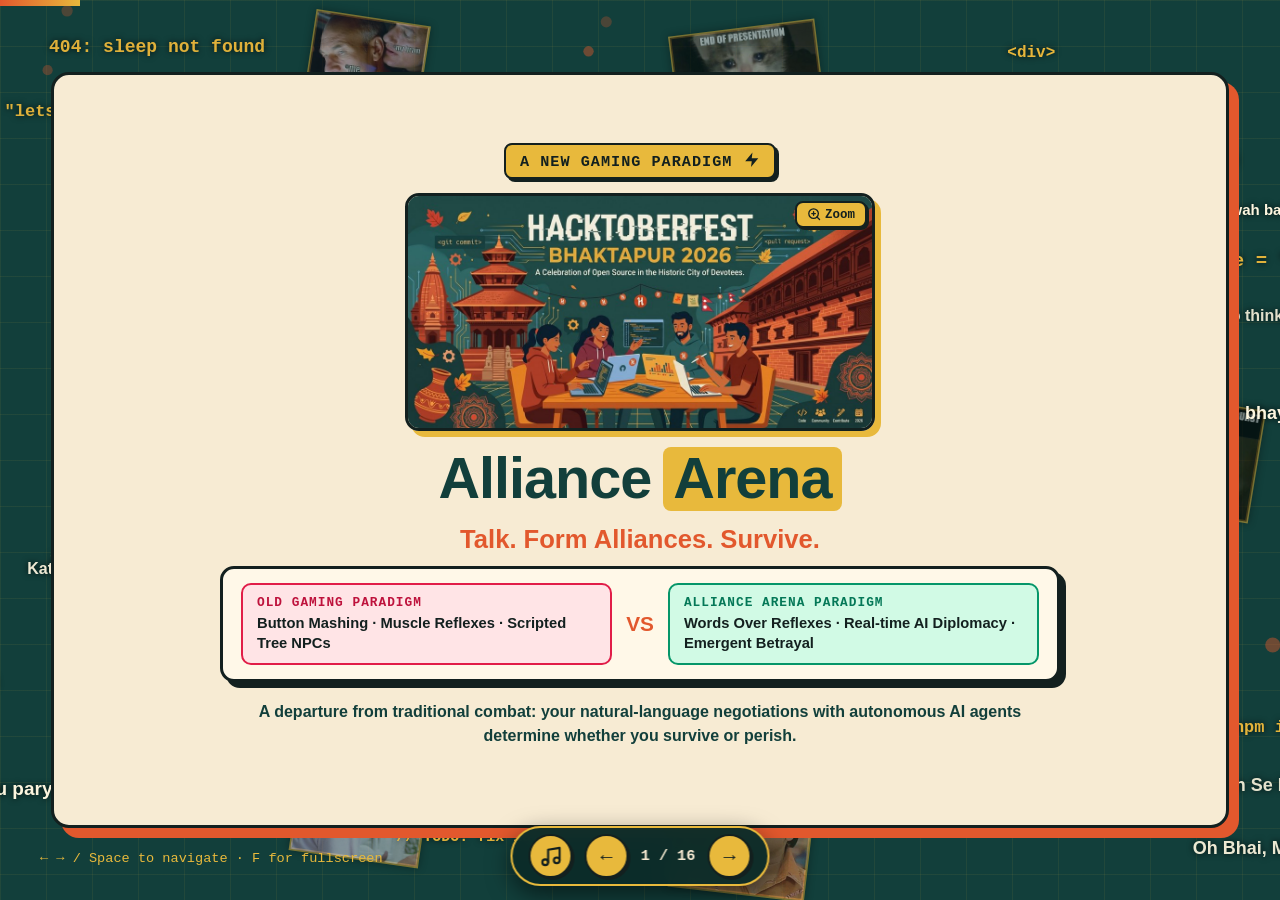
==== commit cea74400: "Replace emojis with vector SVG icons and add photo zoom" ====
--- a/alliance-arena/index.html
+++ b/alliance-arena/index.html
@@ -1,4 +1,4 @@
-﻿<!DOCTYPE html>
+<!DOCTYPE html>
 <html lang="en">
 <head>
 <meta charset="UTF-8"><meta name="viewport" content="width=device-width, initial-scale=1.0">
@@ -10,9 +10,9 @@
 <div class="presentation-container">
 
 <div class="slide active">
- <div class="sticker m">A NEW GAMING PARADIGM ⚡</div>
+ <div class="sticker m">A NEW GAMING PARADIGM <svg class="icon icon-solid" viewBox="0 0 24 24" width="16" height="16"><polygon points="13 2 3 14 12 14 11 22 21 10 12 10 13 2"/></svg></div>
  <img src="banner.jpg" alt="Hacktoberfest Bhaktapur 2026" class="banner">
- <h1>Alliance <em>Arena</em></h1>
+ <h1 style="display:flex;align-items:center;justify-content:center;gap:12px;flex-wrap:wrap">Alliance <em>Arena</em></h1>
  <div class="tagline">Talk. Form Alliances. Survive.</div>
  
  <div class="paradigm-card">
@@ -52,8 +52,8 @@
   <div class="card dark"><div class="step">3 / BATTLE</div><h3>Fight to survive</h3><p>NPCs attack, defend, move, ally or betray.</p></div><div class="arrow">→</div>
   <div class="card dark"><div class="step">4 / WINNER</div><h3>Last one standing</h3><p>Or the battle timer runs out.</p></div>
  </div>
- <div class="keys"><span>WASD move</span><span>Mouse look</span><span>Shift sprint</span><span>Click attack</span></div>
- <p class="muted">Arena landmarks: Fountain · Ruins · Tower · Grove · Docks</p>
+  <div class="keys"><span>WASD move</span><span>Mouse look</span><span>Shift sprint</span><span>Click attack</span></div>
+  <p class="muted">Arena landmarks: Fountain · Ruins · Tower · Grove · Docks</p>
 </div>
 
 <div class="slide">
@@ -73,7 +73,7 @@
   <div class="card" style="border-color:var(--orange);box-shadow:6px 6px 0 var(--orange)"><span class="tag" style="background:var(--orange);color:#fff">AI MODEL USED</span><h3>Gemma 4 12B</h3><p><strong>Gemma 4 12B</strong> (cloud-hosted via Ollama / Cloudflare tunnel) generates strategic directives, personality dialogue, and tactical decisions for all NPCs.</p></div>
   <div class="card dark"><span class="tag">LOCAL</span><h3>Local simulation</h3><p>Movement, pathfinding, collisions, combat and rules run in the browser, so it stays responsive.</p></div>
  </div>
- <div class="highlight-box">🤖 <strong>AI Model Used: Gemma 4 12B</strong> — Pure high-level strategic reasoning. Movement &amp; combat physics stay 100% local!</div>
+ <div class="highlight-box"><svg class="icon" viewBox="0 0 24 24" width="20" height="20"><rect x="4" y="4" width="16" height="16" rx="2"/><rect x="9" y="9" width="6" height="6"/><line x1="9" y1="1" x2="9" y2="4"/><line x1="15" y1="1" x2="15" y2="4"/><line x1="9" y1="20" x2="9" y2="23"/><line x1="15" y1="20" x2="15" y2="23"/><line x1="20" y1="9" x2="23" y2="9"/><line x1="20" y1="14" x2="23" y2="14"/><line x1="1" y1="9" x2="4" y2="9"/><line x1="1" y1="14" x2="4" y2="14"/></svg> <strong>AI Model Used: Gemma 4 12B</strong> — Pure high-level strategic reasoning. Movement &amp; combat physics stay 100% local!</div>
  <p class="muted">Model: Gemma 4 (12B parameters) · Fallback: Built-in local heuristic engine if cloud tunnel is offline.</p>
 </div>
 
@@ -100,11 +100,11 @@
    </div>
    <div class="card dark">
     <div class="step" style="color:var(--orange);font-size:.95rem">REX (TACTICIAN)</div>
-    <p style="font-size:1.15rem;font-weight:700">⚔️ *Joins the enemy team immediately.*</p>
+    <p style="font-size:1.15rem;font-weight:700"><svg class="icon" viewBox="0 0 24 24" width="18" height="18"><polygon points="14.5 17.5 3 6 6 3 17.5 14.5"/><line x1="13" y1="19" x2="19" y2="13"/><line x1="16" y1="16" x2="20" y2="20"/><line x1="19" y1="21" x2="21" y2="19"/></svg> *Joins the enemy team immediately.*</p>
    </div>
    <div class="card" style="border-color:var(--orange)">
     <div class="step" style="color:var(--orange);font-size:.95rem">YOU (FIRST-PERSON PLAYER)</div>
-    <p style="font-size:1.25rem;font-weight:900;color:var(--orange)">“Aree bhai bhai bhai! 💀”</p>
+    <p style="font-size:1.25rem;font-weight:900;color:var(--orange)">“Aree bhai bhai bhai!”</p>
    </div>
   </div>
   <div class="meme-frame">
@@ -119,7 +119,7 @@
   <div class="txt">
    <div><div class="sticker m">Classic Dev Moment</div></div>
    <h2>Developer During the Live Demo</h2>
-   <div class="caption">“Mere laptop pe toh chal raha tha!” 😭</div>
+   <div class="caption">“Mere laptop pe toh chal raha tha!”</div>
    <div class="card" style="border-color:#059669">
     <div class="step" style="color:#059669;font-size:.9rem">CONFIDENCE BEFORE DEMO (100%)</div>
     <p style="font-size:1.05rem;line-height:1.4">Fully confident: 3D arena running, Gemma 4 12B thinking, victory in sight.</p>
@@ -151,7 +151,7 @@
    </div>
    <div class="card" style="border-color:var(--orange)">
     <div class="step" style="color:var(--orange);font-size:.95rem">AFTER BETRAYAL</div>
-    <p style="font-size:1.2rem;font-weight:900;color:var(--orange)"><strong>You:</strong> “Badla lunga!” 💀</p>
+    <p style="font-size:1.2rem;font-weight:900;color:var(--orange)"><strong>You:</strong> “Badla lunga!”</p>
    </div>
   </div>
   <div class="meme-frame">
@@ -191,7 +191,7 @@
  <div class="meme-frame" style="margin:4px 0 10px">
   <img src="4.png" alt="Who would you trust" class="meme-img" style="max-height:min(30vh,220px)">
  </div>
- <div class="highlight-box" style="margin-top:0;text-align:center;width:100%;max-width:860px">🎭 Betrayal twist revealed live during the gameplay demo!</div>
+ <div class="highlight-box" style="margin-top:0;text-align:center;width:100%;max-width:860px"><svg class="icon" viewBox="0 0 24 24" width="18" height="18"><circle cx="12" cy="12" r="10"/><path d="M8 15s1.5 2 4 2 4-2 4-2"/><line x1="9" y1="9" x2="9.01" y2="9"/><line x1="15" y1="9" x2="15.01" y2="9"/></svg> Betrayal twist revealed live during the gameplay demo!</div>
 </div>
 
 <div class="slide">
@@ -224,44 +224,45 @@
 </div>
 
 <div class="slide">
- <div class="sticker m">THE VERDICT ⚖️</div>
- <div class="big-q" style="font-size:clamp(1.8rem,4.2vw,3.2rem);margin-bottom:6px">Am I going to win? 🏆</div>
+ <div class="sticker m">THE VERDICT <svg class="icon" viewBox="0 0 24 24" width="16" height="16"><line x1="12" y1="3" x2="12" y2="21"/><polyline points="3 8 12 5 21 8"/><path d="M7 13a4 4 0 0 0 0-8 4 4 0 0 0 0 8Z"/><path d="M17 13a4 4 0 0 0 0-8 4 4 0 0 0 0 8Z"/><line x1="7" y1="21" x2="17" y2="21"/></svg></div>
+ <div class="big-q" style="font-size:clamp(1.8rem,4.2vw,3.2rem);margin-bottom:6px">Am I going to win? <svg class="icon icon-solid" viewBox="0 0 24 24" width="30" height="30" style="color:var(--mustard)"><path d="M6 9H4.5a2.5 2.5 0 0 1 0-5H6"/><path d="M18 9h1.5a2.5 2.5 0 0 0 0-5H18"/><path d="M4 22h16"/><path d="M10 14.66V17c0 .55-.47.98-.97 1.21C7.85 18.75 7 20.24 7 22"/><path d="M14 14.66V17c0 .55.47.98.97 1.21C16.15 18.75 17 20.24 17 22"/><path d="M18 2H6v7a6 6 0 0 0 12 0V2Z"/></svg></div>
  <div class="sub" style="margin-bottom:12px;font-size:1.15rem">Select who is voting:</div>
  <div class="win-box">
   <div class="win-btns">
-   <button type="button" class="win-btn judge-yes" id="btn-judge-yes">JUDGE: YES 🥇</button>
-   <button type="button" class="win-btn judge-no" id="btn-judge-no">JUDGE: NO 😭</button>
-   <button type="button" class="win-btn aud-yes" id="btn-aud-yes">AUDIENCE: YES 😎</button>
-   <button type="button" class="win-btn aud-no" id="btn-aud-no">AUDIENCE: NO 🤫</button>
+   <button type="button" class="win-btn judge-yes" id="btn-judge-yes">JUDGE: YES <svg class="icon" viewBox="0 0 24 24" width="18" height="18"><circle cx="12" cy="8" r="6"/><polyline points="8.21 13.89 7 23 12 20 17 23 15.79 13.88"/></svg></button>
+   <button type="button" class="win-btn judge-no" id="btn-judge-no">JUDGE: NO <svg class="icon" viewBox="0 0 24 24" width="18" height="18"><circle cx="12" cy="12" r="10"/><line x1="15" y1="9" x2="9" y2="15"/><line x1="9" y1="9" x2="15" y2="15"/></svg></button>
+   <button type="button" class="win-btn aud-yes" id="btn-aud-yes">AUDIENCE: YES <svg class="icon" viewBox="0 0 24 24" width="18" height="18"><path d="M14 9V5a3 3 0 0 0-3-3l-4 9v11h11.28a2 2 0 0 0 2-1.7l1.38-9a2 2 0 0 0-2-2.3zM7 22H4a2 2 0 0 1-2-2v-7a2 2 0 0 1 2-2h3"/></svg></button>
+   <button type="button" class="win-btn aud-no" id="btn-aud-no">AUDIENCE: NO <svg class="icon" viewBox="0 0 24 24" width="18" height="18"><path d="M10 15v4a3 3 0 0 0 3 3l4-9V2H5.72a2 2 0 0 0-2 1.7l-1.38 9a2 2 0 0 0 2 2.3zm7-13h3a2 2 0 0 1 2 2v7a2 2 0 0 1-2 2h-3"/></svg></button>
   </div>
   <!-- 1. Judge YES: image.png -->
-  <div id="win-placeholder" class="caption" style="font-size:1.15rem;color:var(--teal);margin-top:20px;font-weight:800">👇 Click a button above to reveal the verdict!</div>`n   <div id="res-judge-yes" class="win-display" style="display:none">
+  <div id="win-placeholder" class="caption" style="font-size:1.15rem;color:var(--teal);margin-top:20px;font-weight:800"><svg class="icon" viewBox="0 0 24 24" width="20" height="20"><line x1="12" y1="5" x2="12" y2="19"/><polyline points="19 12 12 19 5 12"/></svg> Click a button above to reveal the verdict!</div>
+   <div id="res-judge-yes" class="win-display" style="display:none">
    <img src="image.png" alt="Judge says YES" class="win-img">
-   <div class="highlight-box" style="margin-top:10px;text-align:center">🎉 Respect to the judges! 1st place champion energy locked in. Dhanyabad!</div>
+   <div class="highlight-box" style="margin-top:10px;text-align:center"><svg class="icon icon-solid" viewBox="0 0 24 24" width="18" height="18" style="color:var(--mustard)"><polygon points="12 2 15.09 8.26 22 9.27 17 14.14 18.18 21.02 12 17.77 5.82 21.02 7 14.14 2 9.27 8.91 8.26 12 2"/></svg> Respect to the judges! 1st place champion energy locked in. Dhanyabad!</div>
   </div>
   <!-- 2. Judge NO: Video-52417.mp4 -->
   <div id="res-judge-no" class="win-display" style="display:none">
-   <div class="caption" style="font-size:1.2rem;margin-bottom:8px;color:var(--orange)">Judges said NO: Moye Moye moment 💀</div>
+   <div class="caption" style="font-size:1.2rem;margin-bottom:8px;color:var(--orange)">Judges said NO: Moye Moye moment</div>
    <video id="vid-judge-no" src="Video-52417.mp4" controls playsinline class="win-video" preload="auto"></video>
    <div class="sub" style="margin-top:6px;font-size:1.05rem;color:var(--teal)">Press play to witness the defeat...</div>
   </div>
   <!-- 3. Audience YES: image.png -->
   <div id="res-aud-yes" class="win-display" style="display:none">
    <img src="image.png" alt="Audience says YES" class="win-img">
-   <div class="highlight-box" style="margin-top:10px;text-align:center">🎉 Audience says YES! Main character energy. Full support unlocked!</div>
+   <div class="highlight-box" style="margin-top:10px;text-align:center"><svg class="icon icon-solid" viewBox="0 0 24 24" width="18" height="18" style="color:var(--mustard)"><polygon points="12 2 15.09 8.26 22 9.27 17 14.14 18.18 21.02 12 17.77 5.82 21.02 7 14.14 2 9.27 8.91 8.26 12 2"/></svg> Audience says YES! Main character energy. Full support unlocked!</div>
   </div>
   <!-- 4. Audience NO: wm_Chup_Kar_Be_Kutte_Meme_Download.mp4 -->
   <div id="res-aud-no" class="win-display" style="display:none">
    <div class="caption" style="font-size:1.2rem;margin-bottom:8px;color:var(--orange)">For the audience saying NO... special reply for you:</div>
    <video id="vid-aud-no" src="wm_Chup_Kar_Be_Kutte_Meme_Download.mp4" controls playsinline class="win-video" preload="auto"></video>
-   <div class="sub" style="margin-top:6px;font-size:1.05rem;color:var(--teal)">🤫 “Chup Kar…” — Play video!</div>
-  </div>
- </div>
-</div>
-
-<div class="slide">
- <div class="sticker m">FINAL PITCH &middot; OPPORTUNITY 💼</div>
- <h2 style="margin-bottom:6px">My team doesn't want an internship... <em>BUT I DO!</em> 🔥</h2>
+   <div class="sub" style="margin-top:6px;font-size:1.05rem;color:var(--teal)"><svg class="icon" viewBox="0 0 24 24" width="16" height="16"><polygon points="5 3 19 12 5 21 5 3"/></svg> “Chup Kar…” — Play video!</div>
+  </div>
+ </div>
+</div>
+
+<div class="slide">
+ <div class="sticker m">FINAL PITCH &middot; OPPORTUNITY <svg class="icon" viewBox="0 0 24 24" width="16" height="16"><rect x="2" y="7" width="20" height="14" rx="2" ry="2"/><path d="M16 21V5a2 2 0 0 0-2-2h-4a2 2 0 0 0-2 2v16"/></svg></div>
+ <h2 style="margin-bottom:6px">My team doesn't want an internship... <em>BUT I DO!</em> <svg class="icon" viewBox="0 0 24 24" width="24" height="24"><path d="M8.5 14.5A2.5 2.5 0 0 0 11 12c0-1.38-.5-2-1-3-1.072-2.143-.224-4.054 2-6 .5 2.5 2 4.9 4 6.5 2 1.6 3 3.5 3 5.5a7 7 0 1 1-14 0c0-1.153.433-2.294 1-3a2.5 2.5 0 0 0 2.5 2.5z"/></svg></h2>
  <div class="sub" style="margin-bottom:12px;font-size:1.15rem">Full-Stack &amp; AI Builder &middot; Ready for Internship &amp; Engineering Roles</div>
  
  <div class="intern-split">
@@ -269,23 +270,24 @@
    <div class="photo-pair">
     <div class="photo-box">
      <img src="hero_center.png" alt="Susant Luitel" class="hero-img">
-     <div class="photo-tag">Susant Luitel 🇳🇵</div>
+     <div class="photo-tag"><svg class="icon" viewBox="0 0 24 24" width="14" height="14"><path d="M21 10c0 7-9 13-9 13s-9-6-9-13a9 9 0 0 1 18 0z"/><circle cx="12" cy="10" r="3"/></svg> Susant Luitel (Nepal)</div>
     </div>
     <div class="photo-box">
      <img src="6.png" alt="Meme: Ready for internship" class="meme-small">
-     <div class="photo-tag">The Internship Hustle 🚀</div>
+     <div class="photo-tag"><svg class="icon" viewBox="0 0 24 24" width="14" height="14"><path d="M4.5 16.5c-1.5 1.26-2 5-2 5s3.74-.5 5-2c.71-.84.7-2.13-.09-2.91a2.18 2.18 0 0 0-2.91-.09z"/><path d="m12 15-3-3a22 22 0 0 1 2-3.95A12.88 12.88 0 0 1 22 2c0 2.72-.78 7.5-6 11a22.35 22.35 0 0 1-4 2z"/><path d="M9 12H4s.55-3.03 2-4c1.62-1.08 5 0 5 0"/><path d="M12 15v5s3.03-.55 4-2c1.08-1.62 0-5 0-5"/></svg> The Internship Hustle</div>
     </div>
    </div>
    <div class="highlight-box" style="margin-top:10px;font-size:0.92rem;padding:9px 14px">
-    💡 "While the squad takes a break, I am ready to join your engineering team, build LLM pipelines, and ship production code!"
+    <svg class="icon" viewBox="0 0 24 24" width="16" height="16"><line x1="9" y1="18" x2="15" y2="18"/><line x1="10" y1="22" x2="14" y2="22"/><path d="M15.09 14c.18-.98.65-1.74 1.41-2.5A4.65 4.65 0 0 0 18 8 6 6 0 0 0 6 8c0 1 .23 2.23 1.5 3.5A4.61 4.61 0 0 1 8.91 14"/></svg> "While the squad takes a break, I am ready to join your engineering team, build LLM pipelines, and ship production code!"
    </div>
   </div>
 
   <div class="intern-right">
    <div class="qr-container">
-    <div class="qr-label">📱 SCAN TO CONNECT / HIRE ME</div>
+    <div class="qr-label"><svg class="icon" viewBox="0 0 24 24" width="16" height="16"><rect x="5" y="2" width="14" height="20" rx="2" ry="2"/><line x1="12" y1="18" x2="12.01" y2="18"/></svg> SCAN TO CONNECT / HIRE ME</div>
     <div class="qr-tabs">
-     <button type="button" class="qr-tab active" data-url="https://kantarajluitel.com" data-title="Personal Website (kantarajluitel.com)">🌐 WEBSITE</button>`n     <button type="button" class="qr-tab" data-url="https://mlh.kantarajluitel.com/links.html" data-title="All Social Media Hub">🌟 ALL MEDIAS</button>
+     <button type="button" class="qr-tab active" data-url="https://kantarajluitel.com" data-title="Personal Website (kantarajluitel.com)"><svg class="icon" viewBox="0 0 24 24" width="13" height="13"><circle cx="12" cy="12" r="10"/><line x1="2" y1="12" x2="22" y2="12"/><path d="M12 2a15.3 15.3 0 0 1 4 10 15.3 15.3 0 0 1-4 10 15.3 15.3 0 0 1-4-10 15.3 15.3 0 0 1 4-10z"/></svg> WEBSITE</button>
+     <button type="button" class="qr-tab" data-url="links.html" data-title="All Social Media Hub"><svg class="icon icon-solid" viewBox="0 0 24 24" width="13" height="13"><polygon points="12 2 15.09 8.26 22 9.27 17 14.14 18.18 21.02 12 17.77 5.82 21.02 7 14.14 2 9.27 8.91 8.26 12 2"/></svg> ALL MEDIAS</button>
      <button type="button" class="qr-tab" data-url="https://linkedin.com/in/kantaraj-luitel" data-title="LinkedIn Profile">LinkedIn</button>
      <button type="button" class="qr-tab" data-url="https://github.com/susantedit" data-title="GitHub Profile">GitHub</button>
      <button type="button" class="qr-tab" data-url="https://wa.me/9779708838261" data-title="WhatsApp Chat">WhatsApp</button>
@@ -294,14 +296,15 @@
     <div class="qr-frame">
      <img id="qr-image" src="https://api.qrserver.com/v1/create-qr-code/?size=180x180&data=links.html&margin=4" alt="QR Code" class="qr-img">
      <div id="qr-desc" class="qr-desc">Scanning opens: <b>All Social Media &amp; Profiles Hub</b></div>
-     <a href="links.html" target="_blank" style="margin-top:6px;font-size:0.8rem;padding:5px 12px;background:var(--teal);color:var(--cream);border:2px solid var(--ink);border-radius:6px;text-decoration:none;font-weight:800;display:inline-block">🔗 Open All Media Hub Directly</a>
+     <a href="links.html" target="_blank" style="margin-top:6px;font-size:0.8rem;padding:5px 12px;background:var(--teal);color:var(--cream);border:2px solid var(--ink);border-radius:6px;text-decoration:none;font-weight:800;display:inline-flex;align-items:center;gap:6px"><svg class="icon" viewBox="0 0 24 24" width="14" height="14"><path d="M18 13v6a2 2 0 0 1-2 2H5a2 2 0 0 1-2-2V8a2 2 0 0 1 2-2h6"/><polyline points="15 3 21 3 21 9"/><line x1="10" y1="14" x2="21" y2="3"/></svg> Open All Media Hub Directly</a>
     </div>
    </div>
 
    <div class="badges-wrap">
     <div class="badges-title">Tap to open any platform:</div>
     <div class="badges-grid">
-     <a href="https://kantarajluitel.com" target="_blank" rel="noopener"><img src="https://img.shields.io/badge/Website-kantarajluitel.com-4f46e5?logo=googlechrome&logoColor=white" alt="Website"></a>`n     <a href="https://linkedin.com/in/kantaraj-luitel" target="_blank" rel="noopener"><img src="https://img.shields.io/badge/LinkedIn-%230077B5.svg?logo=linkedin&logoColor=white" alt="LinkedIn"></a>
+     <a href="https://kantarajluitel.com" target="_blank" rel="noopener"><img src="https://img.shields.io/badge/Website-kantarajluitel.com-4f46e5?logo=googlechrome&logoColor=white" alt="Website"></a>
+     <a href="https://linkedin.com/in/kantaraj-luitel" target="_blank" rel="noopener"><img src="https://img.shields.io/badge/LinkedIn-%230077B5.svg?logo=linkedin&logoColor=white" alt="LinkedIn"></a>
      <a href="https://github.com/susantedit" target="_blank" rel="noopener"><img src="https://img.shields.io/badge/GitHub-181717.svg?logo=github&logoColor=white" alt="GitHub"></a>
      <a href="https://wa.me/9779708838261" target="_blank" rel="noopener"><img src="https://img.shields.io/badge/WhatsApp-25D366?logo=whatsapp&logoColor=white" alt="WhatsApp"></a>
      <a href="mailto:susantedit@gmail.com"><img src="https://img.shields.io/badge/Email-D14836?logo=gmail&logoColor=white" alt="Email"></a>
@@ -325,10 +328,33 @@
 </audio>
 <div class="hint">← → / Space to navigate · F for fullscreen</div>
 <div class="controls">
- <button class="nav-btn music-btn" id="music-btn" title="Toggle background music">🎵</button>
+ <button class="nav-btn music-btn" id="music-btn" title="Toggle background music"><svg class="icon" viewBox="0 0 24 24" width="20" height="20"><path d="M9 18V5l12-2v13"/><circle cx="6" cy="18" r="3"/><circle cx="18" cy="16" r="3"/></svg></button>
  <button class="nav-btn" id="prev-btn">←</button>
- <div class="slide-number" id="slide-num">1 / 6</div>
+ <div class="slide-number" id="slide-num">1 / 16</div>
  <button class="nav-btn" id="next-btn">→</button>
 </div>
+
+<!-- Fullscreen Photo Zoom Modal for Mobile & Desktop -->
+<div id="photo-zoom-modal" class="zoom-modal" aria-hidden="true" role="dialog" aria-label="Photo zoom viewer">
+  <div class="zoom-backdrop" id="zoom-backdrop"></div>
+  <div class="zoom-toolbar">
+    <div class="zoom-title-box">
+      <span class="zoom-icon"><svg class="icon" viewBox="0 0 24 24" width="16" height="16"><circle cx="11" cy="11" r="8"/><line x1="21" y1="21" x2="16.65" y2="16.65"/><line x1="11" y1="8" x2="11" y2="14"/><line x1="8" y1="11" x2="14" y2="11"/></svg></span>
+      <span class="zoom-title" id="zoom-title">Photo Zoom</span>
+    </div>
+    <div class="zoom-controls">
+      <button type="button" class="zoom-btn" id="zoom-out-btn" title="Zoom Out (-)" aria-label="Zoom Out">−</button>
+      <span class="zoom-level" id="zoom-level">100%</span>
+      <button type="button" class="zoom-btn" id="zoom-in-btn" title="Zoom In (+)" aria-label="Zoom In">+</button>
+      <button type="button" class="zoom-btn reset-btn" id="zoom-reset-btn" title="Reset (100%)" aria-label="Reset Zoom">↺ Fit</button>
+      <button type="button" class="zoom-btn close-btn" id="zoom-close-btn" title="Close (Esc)" aria-label="Close Zoom">✕</button>
+    </div>
+  </div>
+  <div class="zoom-stage" id="zoom-stage">
+    <img id="zoom-img" src="" alt="Zoomed view" draggable="false">
+  </div>
+  <div class="zoom-hint"><svg class="icon" viewBox="0 0 24 24" width="14" height="14"><circle cx="12" cy="12" r="10"/><line x1="12" y1="16" x2="12" y2="12"/><line x1="12" y1="8" x2="12.01" y2="8"/></svg> Pinch or +/- to zoom &middot; Drag to pan &middot; Double-tap to toggle &middot; Tap ✕ to close</div>
+</div>
+
 <script src="script.js"></script>
 </body></html>
--- a/alliance-arena/style.css
+++ b/alliance-arena/style.css
@@ -1,5 +1,7 @@
-﻿:root{--teal:#123f3b;--teal2:#0c2c29;--orange:#e2582d;--mustard:#e8b93c;--cream:#f7ebd3;--ink:#13201f;--card:#fff8e8}
+:root{--teal:#123f3b;--teal2:#0c2c29;--orange:#e2582d;--mustard:#e8b93c;--cream:#f7ebd3;--ink:#13201f;--card:#fff8e8}
 *{box-sizing:border-box;margin:0;padding:0;font-family:'Trebuchet MS','Segoe UI',Tahoma,sans-serif}
+.icon{display:inline-block;vertical-align:-0.15em;width:1.15em;height:1.15em;fill:none;stroke:currentColor;stroke-width:2.2;stroke-linecap:round;stroke-linejoin:round}
+.icon-solid{fill:currentColor;stroke:none}
 html,body{height:100%}
 body{background:var(--teal);color:var(--ink);overflow:hidden;height:100vh;width:100vw;position:relative;background-image:linear-gradient(rgba(232,185,60,.07) 1px,transparent 1px),linear-gradient(90deg,rgba(232,185,60,.07) 1px,transparent 1px);background-size:46px 46px}
 #bg-canvas{position:absolute;inset:0;width:100%;height:100%;z-index:1;pointer-events:none}
@@ -321,4 +323,274 @@
   .meme-img { max-height: 190px !important; }
   .win-video, .win-img { max-height: 190px !important; }
   .hint { display: none !important; }
+}
+
+/* Photo Zoom Feature Styles */
+.photo-zoom-wrap {
+  position: relative !important;
+  display: inline-flex !important;
+  max-width: 100% !important;
+  justify-content: center !important;
+  align-items: center !important;
+}
+
+.zoomable-photo {
+  cursor: zoom-in !important;
+  transition: transform 0.2s ease, filter 0.2s ease !important;
+  touch-action: manipulation !important;
+}
+
+.zoomable-photo:hover {
+  filter: brightness(1.04) !important;
+}
+
+.photo-zoom-badge {
+  position: absolute !important;
+  top: 8px !important;
+  right: 8px !important;
+  background: var(--mustard) !important;
+  color: var(--ink) !important;
+  font-family: 'Courier New', monospace !important;
+  font-size: 0.78rem !important;
+  font-weight: 900 !important;
+  padding: 4px 10px !important;
+  border: 2px solid var(--ink) !important;
+  border-radius: 8px !important;
+  box-shadow: 2px 2px 0 var(--ink) !important;
+  cursor: pointer !important;
+  z-index: 25 !important;
+  pointer-events: auto !important;
+  display: inline-flex !important;
+  align-items: center !important;
+  gap: 4px !important;
+  user-select: none !important;
+  -webkit-user-select: none !important;
+  transition: transform 0.15s ease, background 0.15s ease !important;
+}
+
+.photo-zoom-badge:hover,
+.photo-zoom-badge:active {
+  transform: scale(1.08) !important;
+  background: var(--orange) !important;
+  color: #fff !important;
+}
+
+/* Fullscreen Zoom Modal */
+.zoom-modal {
+  position: fixed !important;
+  inset: 0 !important;
+  z-index: 10000000 !important;
+  display: none;
+  flex-direction: column !important;
+  justify-content: space-between !important;
+  align-items: center !important;
+  width: 100vw !important;
+  height: 100vh !important;
+  height: 100dvh !important;
+  opacity: 0;
+  transition: opacity 0.25s ease !important;
+  overflow: hidden !important;
+}
+
+.zoom-modal.active {
+  display: flex !important;
+  opacity: 1 !important;
+}
+
+.zoom-backdrop {
+  position: absolute !important;
+  inset: 0 !important;
+  background: rgba(10, 32, 30, 0.94) !important;
+  backdrop-filter: blur(14px) !important;
+  -webkit-backdrop-filter: blur(14px) !important;
+  z-index: 1 !important;
+}
+
+.zoom-toolbar {
+  position: relative !important;
+  z-index: 10 !important;
+  width: 100% !important;
+  max-width: 900px !important;
+  display: flex !important;
+  align-items: center !important;
+  justify-content: space-between !important;
+  padding: 14px 20px !important;
+  gap: 12px !important;
+}
+
+.zoom-title-box {
+  display: flex !important;
+  align-items: center !important;
+  gap: 8px !important;
+  background: rgba(18, 63, 59, 0.85) !important;
+  border: 2px solid var(--mustard) !important;
+  border-radius: 20px !important;
+  padding: 6px 14px !important;
+  color: var(--cream) !important;
+  font-family: 'Courier New', monospace !important;
+  font-weight: 800 !important;
+  font-size: 0.88rem !important;
+  box-shadow: 2px 2px 0 var(--ink) !important;
+  max-width: 45vw !important;
+  overflow: hidden !important;
+  text-overflow: ellipsis !important;
+  white-space: nowrap !important;
+}
+
+.zoom-controls {
+  display: flex !important;
+  align-items: center !important;
+  gap: 8px !important;
+  background: rgba(18, 63, 59, 0.92) !important;
+  border: 2px solid var(--mustard) !important;
+  border-radius: 30px !important;
+  padding: 6px 12px !important;
+  box-shadow: 0 4px 18px rgba(0,0,0,0.45) !important;
+}
+
+.zoom-btn {
+  background: var(--cream) !important;
+  color: var(--ink) !important;
+  border: 2px solid var(--ink) !important;
+  border-radius: 8px !important;
+  font-family: 'Arial Black', Impact, sans-serif !important;
+  font-size: 1.15rem !important;
+  font-weight: 900 !important;
+  width: 40px !important;
+  height: 40px !important;
+  display: flex !important;
+  align-items: center !important;
+  justify-content: center !important;
+  cursor: pointer !important;
+  box-shadow: 2px 2px 0 var(--ink) !important;
+  transition: transform 0.15s, background 0.15s !important;
+  user-select: none !important;
+  -webkit-user-select: none !important;
+  touch-action: manipulation !important;
+}
+
+.zoom-btn:hover {
+  transform: translate(-1px, -1px) !important;
+  background: var(--mustard) !important;
+}
+
+.zoom-btn:active {
+  transform: translate(2px, 2px) !important;
+  box-shadow: none !important;
+}
+
+.zoom-btn.reset-btn {
+  width: auto !important;
+  padding: 0 10px !important;
+  font-size: 0.85rem !important;
+  font-family: 'Courier New', monospace !important;
+  background: var(--teal) !important;
+  color: var(--cream) !important;
+  border-color: var(--mustard) !important;
+}
+
+.zoom-btn.close-btn {
+  background: var(--orange) !important;
+  color: #fff !important;
+  font-size: 1.25rem !important;
+}
+
+.zoom-level {
+  font-family: 'Courier New', monospace !important;
+  font-size: 0.95rem !important;
+  font-weight: 900 !important;
+  color: var(--cream) !important;
+  min-width: 52px !important;
+  text-align: center !important;
+  user-select: none !important;
+}
+
+.zoom-stage {
+  position: relative !important;
+  z-index: 5 !important;
+  flex: 1 !important;
+  width: 100% !important;
+  height: 100% !important;
+  display: flex !important;
+  align-items: center !important;
+  justify-content: center !important;
+  overflow: hidden !important;
+  touch-action: none !important;
+  cursor: grab;
+}
+
+.zoom-stage.is-dragging {
+  cursor: grabbing !important;
+}
+
+#zoom-img {
+  max-width: 90vw !important;
+  max-height: 72vh !important;
+  width: auto !important;
+  height: auto !important;
+  object-fit: contain !important;
+  border: 3px solid var(--ink) !important;
+  border-radius: 14px !important;
+  box-shadow: 0 16px 40px rgba(0, 0, 0, 0.6), 8px 8px 0 var(--mustard) !important;
+  background: #fff !important;
+  transform-origin: center center !important;
+  user-select: none !important;
+  -webkit-user-drag: none !important;
+  pointer-events: auto !important;
+  will-change: transform !important;
+}
+
+.zoom-hint {
+  position: relative !important;
+  z-index: 10 !important;
+  background: rgba(18, 63, 59, 0.92) !important;
+  border: 2px solid var(--mustard) !important;
+  color: var(--cream) !important;
+  padding: 6px 16px !important;
+  border-radius: 20px !important;
+  font-size: 0.84rem !important;
+  font-weight: 700 !important;
+  margin-bottom: 14px !important;
+  box-shadow: 0 4px 15px rgba(0,0,0,0.4) !important;
+  pointer-events: none !important;
+  text-align: center !important;
+}
+
+@media (max-width: 600px) {
+  .zoom-toolbar {
+    padding: 10px 8px !important;
+  }
+  .zoom-title-box {
+    display: none !important;
+  }
+  .zoom-controls {
+    width: 100% !important;
+    justify-content: space-between !important;
+    padding: 6px 10px !important;
+  }
+  .zoom-btn {
+    width: 38px !important;
+    height: 38px !important;
+    font-size: 1.05rem !important;
+  }
+  .zoom-btn.reset-btn {
+    padding: 0 8px !important;
+    font-size: 0.78rem !important;
+  }
+  .zoom-level {
+    font-size: 0.85rem !important;
+    min-width: 44px !important;
+  }
+  #zoom-img {
+    max-width: 94vw !important;
+    max-height: 68vh !important;
+    border-width: 2px !important;
+    box-shadow: 0 10px 25px rgba(0, 0, 0, 0.6), 5px 5px 0 var(--mustard) !important;
+  }
+  .zoom-hint {
+    font-size: 0.72rem !important;
+    padding: 4px 10px !important;
+    margin-bottom: 8px !important;
+    max-width: 94vw !important;
+  }
 }
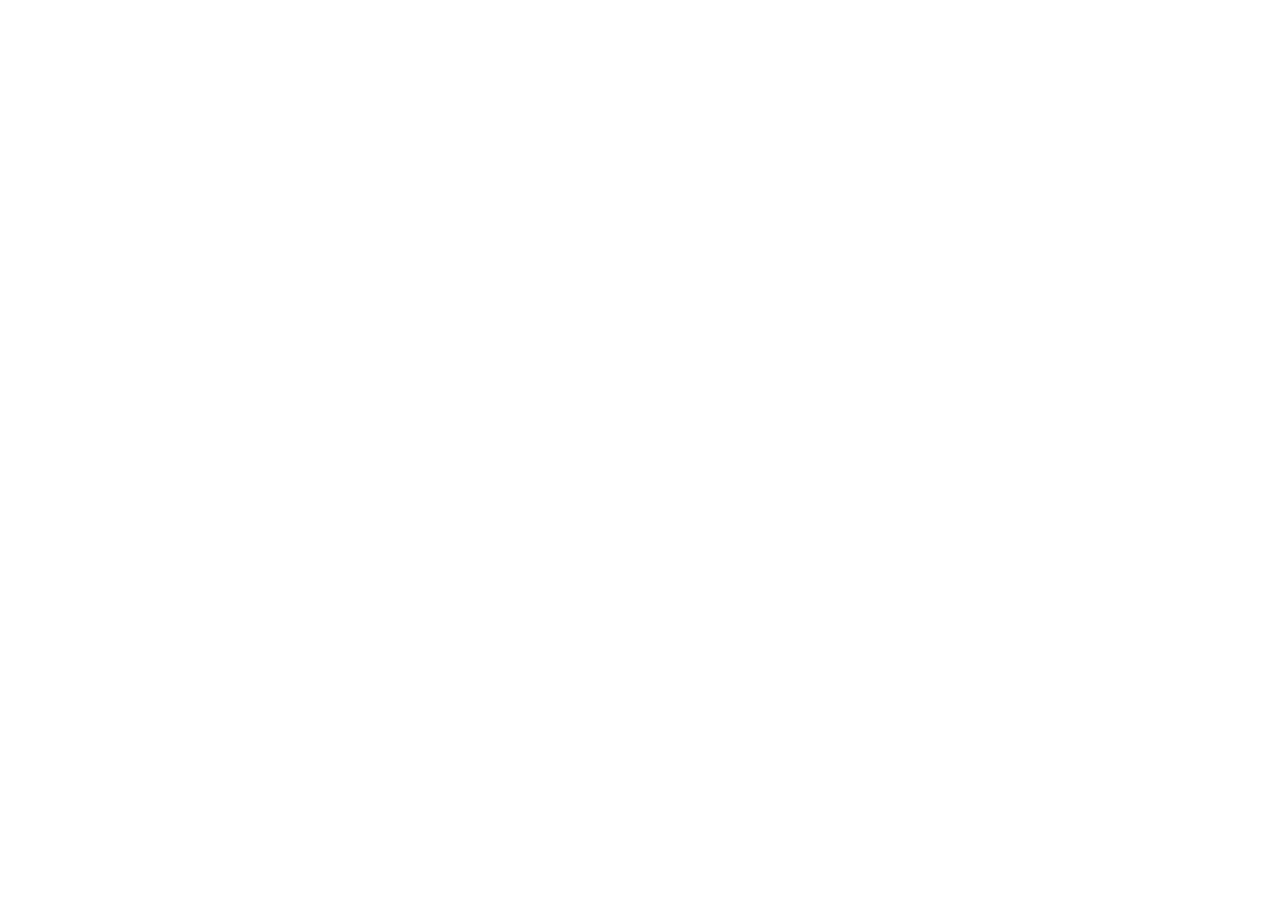
==== commit 7c754f18: "Fix HTTPS security with CNAME and redirect, add meme banter toggle buttons, overhaul slide 10 respon" ====
--- a/alliance-arena/index.html
+++ b/alliance-arena/index.html
@@ -2,6 +2,12 @@
 <html lang="en">
 <head>
 <meta charset="UTF-8"><meta name="viewport" content="width=device-width, initial-scale=1.0">
+<meta http-equiv="Content-Security-Policy" content="upgrade-insecure-requests">
+<script>
+if (location.protocol === 'http:' && location.hostname !== 'localhost' && location.hostname !== '127.0.0.1') {
+  location.replace('https://' + location.host + location.pathname + location.search + location.hash);
+}
+</script>
 <title>Alliance Arena | Hacktoberfest Bhaktapur 2026</title>
 <link rel="stylesheet" href="style.css">
 </head>
@@ -39,6 +45,17 @@
    <h1>What if negotiating with AI characters changed how a game plays out?</h1>
    <div class="sub">Words over reflexes. Conversation and strategy shape the fight.</div>
    <p style="margin-top:14px;font-weight:700">Me pitching this to the judges, fully confident:</p>
+   <div class="banter-box">
+    <button type="button" class="banter-btn" onclick="toggleBanter(this)" aria-expanded="false">
+     <svg class="icon" viewBox="0 0 24 24" width="16" height="16"><path d="M21 15a2 2 0 0 1-2 2H7l-4 4V5a2 2 0 0 1 2-2h14a2 2 0 0 1 2 2z"/></svg>
+     <span>Pitch Banter Dialogue</span>
+     <span class="banter-arrow">&#9660;</span>
+    </button>
+    <div class="banter-content">
+     <div class="banter-line"><strong>Traditional Games:</strong> “Hamare paas fast reflexes hain, aimbot hai, gun skills hain!”</div>
+     <div class="banter-line"><strong>Alliance Arena:</strong> “Hamare paas Gemma AI hai. Hum goli se nahi, baaton se poori arena palat dete hain!”</div>
+    </div>
+   </div>
   </div>
   <img src="meme-pro.jpg" alt="acting professionally while I have no idea what I'm doing" class="meme tall">
  </div>
@@ -53,6 +70,17 @@
   <div class="card dark"><div class="step">4 / WINNER</div><h3>Last one standing</h3><p>Or the battle timer runs out.</p></div>
  </div>
   <div class="keys"><span>WASD move</span><span>Mouse look</span><span>Shift sprint</span><span>Click attack</span></div>
+  <div class="banter-box" style="margin-top:12px">
+   <button type="button" class="banter-btn" onclick="toggleBanter(this)" aria-expanded="false">
+    <svg class="icon" viewBox="0 0 24 24" width="16" height="16"><path d="M21 15a2 2 0 0 1-2 2H7l-4 4V5a2 2 0 0 1 2-2h14a2 2 0 0 1 2 2z"/></svg>
+    <span>Phase Shift Dialogue</span>
+    <span class="banter-arrow">&#9660;</span>
+   </button>
+   <div class="banter-content">
+    <div class="banter-line"><strong>TALK Phase (Control, Uday, Control!):</strong> “Bas 2 minute tameez se baat karni hai, inko dost banana hai.”</div>
+    <div class="banter-line"><strong>BATTLE Phase:</strong> [Phase changes] “Ab ghode ki naal ko aamlet bana ke khilaunga!”</div>
+   </div>
+  </div>
   <p class="muted">Arena landmarks: Fountain · Ruins · Tower · Grove · Docks</p>
 </div>
 
@@ -62,6 +90,16 @@
   <div class="card nova"><div class="av">N</div><h3>Nova</h3><div class="role">Bold commander</div><p>Leads from the front and rallies others to her side.</p><div class="vibe">main character energy</div></div>
   <div class="card rex"><div class="av">R</div><h3>Rex</h3><div class="role">Ruthless tactician</div><p>Weighs every deal by what it gains him.</p><div class="vibe">trust issues, but strategic</div></div>
   <div class="card vera"><div class="av">V</div><h3>Vera</h3><div class="role">Polite but cunning diplomat</div><p>Courteous words, careful motives.</p><div class="vibe">sweet. suspiciously sweet.</div></div>
+ </div>
+ <div class="banter-box" style="margin-top:14px">
+  <button type="button" class="banter-btn" onclick="toggleBanter(this)" aria-expanded="false">
+   <svg class="icon" viewBox="0 0 24 24" width="16" height="16"><path d="M21 15a2 2 0 0 1-2 2H7l-4 4V5a2 2 0 0 1 2-2h14a2 2 0 0 1 2 2z"/></svg>
+   <span>CID Dialogue / Vera Suspicion</span>
+   <span class="banter-arrow">&#9660;</span>
+  </button>
+  <div class="banter-content">
+   <div class="banter-line"><strong>ACP Pradyuman &amp; Daya:</strong> “Kuch toh gadbad hai, Daya... Yeh Vera itne pyaar se baat karke peeth me chhuri kyu ghop rahi hai?!”</div>
+  </div>
  </div>
 </div>
 
@@ -74,6 +112,17 @@
   <div class="card dark"><span class="tag">LOCAL</span><h3>Local simulation</h3><p>Movement, pathfinding, collisions, combat and rules run in the browser, so it stays responsive.</p></div>
  </div>
  <div class="highlight-box"><svg class="icon" viewBox="0 0 24 24" width="20" height="20"><rect x="4" y="4" width="16" height="16" rx="2"/><rect x="9" y="9" width="6" height="6"/><line x1="9" y1="1" x2="9" y2="4"/><line x1="15" y1="1" x2="15" y2="4"/><line x1="9" y1="20" x2="9" y2="23"/><line x1="15" y1="20" x2="15" y2="23"/><line x1="20" y1="9" x2="23" y2="9"/><line x1="20" y1="14" x2="23" y2="14"/><line x1="1" y1="9" x2="4" y2="9"/><line x1="1" y1="14" x2="4" y2="14"/></svg> <strong>AI Model Used: Gemma 4 12B</strong> — Pure high-level strategic reasoning. Movement &amp; combat physics stay 100% local!</div>
+ <div class="banter-box" style="margin-top:12px">
+  <button type="button" class="banter-btn" onclick="toggleBanter(this)" aria-expanded="false">
+   <svg class="icon" viewBox="0 0 24 24" width="16" height="16"><path d="M21 15a2 2 0 0 1-2 2H7l-4 4V5a2 2 0 0 1 2-2h14a2 2 0 0 1 2 2z"/></svg>
+   <span>Cloud Fallback Dialogue</span>
+   <span class="banter-arrow">&#9660;</span>
+  </button>
+  <div class="banter-content">
+   <div class="banter-line"><strong>Gamers:</strong> “Bhai, AI server down hua toh game atak jayega!”</div>
+   <div class="banter-line"><strong>Alliance Arena:</strong> “Wah beta wah! Tumne toh mauj kardi! Cloud AI fail bhi hua toh local physics se game chalega bina kisi lag ke!”</div>
+  </div>
+ </div>
  <p class="muted">Model: Gemma 4 (12B parameters) · Fallback: Built-in local heuristic engine if cloud tunnel is offline.</p>
 </div>
 
@@ -161,37 +210,37 @@
 </div>
 
 <!-- Slide 10 -->
-<div class="slide">
+<div class="slide slide-vote">
  <div><div class="sticker m">Audience Vote</div></div>
  <h2>Who Would You Trust?</h2>
- <div class="sub" style="margin-bottom:12px">Vote for the character you trust most before gameplay:</div>
- <div class="grid g3" style="margin-bottom:12px;width:100%;max-width:960px">
-  <div class="card nova">
+ <div class="sub vote-sub">Vote for the character you trust most before gameplay:</div>
+ <div class="vote-grid">
+  <div class="card nova vote-card" onclick="castVote('nova')">
    <div class="av">N</div>
    <h3>Nova</h3>
    <div class="role">Commander</div>
-   <p style="font-size:.95rem">“Honor and strength.”</p>
-   <div class="vibe">Trustworthy or bait?</div>
-  </div>
-  <div class="card rex">
+   <p class="quote">“Honor and strength.”</p>
+   <div class="vote-btn-wrap"><button type="button" class="vote-action-btn" id="vote-btn-nova"><svg class="icon" viewBox="0 0 24 24" width="14" height="14"><path d="M14 9V5a3 3 0 0 0-3-3l-4 9v11h11.28a2 2 0 0 0 2-1.7l1.38-9a2 2 0 0 0-2-2.3zM7 22H4a2 2 0 0 1-2-2v-7a2 2 0 0 1 2-2h3"/></svg> Vote Nova <span class="vote-count" id="count-nova">0</span></button></div>
+  </div>
+  <div class="card rex vote-card" onclick="castVote('rex')">
    <div class="av">R</div>
    <h3>Rex</h3>
    <div class="role">Tactician</div>
-   <p style="font-size:.95rem">“Power is everything.”</p>
-   <div class="vibe">Will switch sides in battle</div>
-  </div>
-  <div class="card vera">
+   <p class="quote">“Power is everything.”</p>
+   <div class="vote-btn-wrap"><button type="button" class="vote-action-btn" id="vote-btn-rex"><svg class="icon" viewBox="0 0 24 24" width="14" height="14"><path d="M14 9V5a3 3 0 0 0-3-3l-4 9v11h11.28a2 2 0 0 0 2-1.7l1.38-9a2 2 0 0 0-2-2.3zM7 22H4a2 2 0 0 1-2-2v-7a2 2 0 0 1 2-2h3"/></svg> Vote Rex <span class="vote-count" id="count-rex">0</span></button></div>
+  </div>
+  <div class="card vera vote-card" onclick="castVote('vera')">
    <div class="av">V</div>
    <h3>Vera</h3>
    <div class="role">Diplomat</div>
-   <p style="font-size:.95rem">“Let's negotiate.”</p>
-   <div class="vibe">Polite with hidden daggers</div>
-  </div>
- </div>
- <div class="meme-frame" style="margin:4px 0 10px">
-  <img src="4.png" alt="Who would you trust" class="meme-img" style="max-height:min(30vh,220px)">
- </div>
- <div class="highlight-box" style="margin-top:0;text-align:center;width:100%;max-width:860px"><svg class="icon" viewBox="0 0 24 24" width="18" height="18"><circle cx="12" cy="12" r="10"/><path d="M8 15s1.5 2 4 2 4-2 4-2"/><line x1="9" y1="9" x2="9.01" y2="9"/><line x1="15" y1="9" x2="15.01" y2="9"/></svg> Betrayal twist revealed live during the gameplay demo!</div>
+   <p class="quote">“Let's negotiate.”</p>
+   <div class="vote-btn-wrap"><button type="button" class="vote-action-btn" id="vote-btn-vera"><svg class="icon" viewBox="0 0 24 24" width="14" height="14"><path d="M14 9V5a3 3 0 0 0-3-3l-4 9v11h11.28a2 2 0 0 0 2-1.7l1.38-9a2 2 0 0 0-2-2.3zM7 22H4a2 2 0 0 1-2-2v-7a2 2 0 0 1 2-2h3"/></svg> Vote Vera <span class="vote-count" id="count-vera">0</span></button></div>
+  </div>
+ </div>
+ <div class="meme-frame vote-meme-frame">
+  <img src="4.png" alt="Who would you trust" class="meme-img vote-img">
+ </div>
+ <div class="highlight-box vote-box"><svg class="icon" viewBox="0 0 24 24" width="18" height="18"><circle cx="12" cy="12" r="10"/><path d="M8 15s1.5 2 4 2 4-2 4-2"/><line x1="9" y1="9" x2="9.01" y2="9"/><line x1="15" y1="9" x2="15.01" y2="9"/></svg> Betrayal twist revealed live during the gameplay demo!</div>
 </div>
 
 <div class="slide">
--- a/alliance-arena/style.css
+++ b/alliance-arena/style.css
@@ -49,13 +49,6 @@
 .keys span{font-family:'Courier New',monospace;font-size:.95rem;font-weight:800;background:var(--card);color:var(--ink);border:2px solid var(--ink);box-shadow:2px 2px 0 var(--ink);padding:4px 12px;border-radius:8px}
 .layers{display:grid;grid-template-columns:1fr 1fr 1fr;gap:16px;width:100%}
 .tag{display:inline-block;align-self:flex-start;font-family:'Courier New',monospace;font-size:.75rem;font-weight:800;letter-spacing:1px;padding:3px 9px;border-radius:20px;border:2px solid var(--ink);background:var(--mustard);color:var(--ink);margin-bottom:8px}
-.muted{font-size:.95rem;color:#40524f;margin-top:12px}
-.controls{position:fixed;bottom:22px;right:36px;z-index:99999;display:flex;gap:12px;align-items:center;background:rgba(18,63,59,0.92);backdrop-filter:blur(10px);-webkit-backdrop-filter:blur(10px);padding:6px 14px;border-radius:35px;border:2px solid var(--mustard);box-shadow:0 6px 20px rgba(0,0,0,0.45)}
-.nav-btn{background:var(--mustard);border:3px solid var(--ink);color:var(--ink);width:50px;height:50px;border-radius:50%;cursor:pointer;font-size:1.3rem;font-weight:900;box-shadow:3px 3px 0 var(--ink);transition:transform .15s}
-.nav-btn:hover{transform:translate(-2px,-2px)}.nav-btn:active{transform:translate(2px,2px);box-shadow:none}
-.music-btn{font-size:1.15rem;display:flex;align-items:center;justify-content:center}
-.music-btn.muted{opacity:.55;filter:grayscale(1)}
-.slide-number{font-family:'Courier New',monospace;font-size:1.1rem;font-weight:800;color:var(--cream);min-width:60px;text-align:center}
 .hint{position:absolute;bottom:34px;left:40px;z-index:100;font-family:'Courier New',monospace;font-size:.85rem;color:var(--mustard)}
 @media(max-width:800px){.g3,.layers,.flow{grid-template-columns:1fr}.arrow{display:none}.slide{overflow-y:auto;justify-content:flex-start}.hint{display:none}}
 /* motion + memes */
@@ -325,13 +318,276 @@
   .hint { display: none !important; }
 }
 
+/* Meme Banter Toggle Button and Content */
+.banter-box {
+  width: 100%;
+  max-width: 680px;
+  margin: 10px auto 4px;
+  display: flex;
+  flex-direction: column;
+  align-items: center;
+}
+.banter-btn {
+  background: var(--card);
+  color: var(--teal);
+  border: 2px solid var(--ink);
+  border-radius: 10px;
+  padding: 6px 14px;
+  font-family: 'Courier New', monospace;
+  font-size: 0.85rem;
+  font-weight: 800;
+  cursor: pointer;
+  display: inline-flex;
+  align-items: center;
+  gap: 8px;
+  box-shadow: 3px 3px 0 var(--ink);
+  transition: transform 0.15s, background 0.15s, box-shadow 0.15s;
+  touch-action: manipulation;
+}
+.banter-btn:hover {
+  background: var(--mustard);
+  transform: translate(-1px, -1px);
+  box-shadow: 4px 4px 0 var(--ink);
+}
+.banter-btn:active {
+  transform: translate(2px, 2px);
+  box-shadow: 1px 1px 0 var(--ink);
+}
+.banter-btn.active {
+  background: var(--orange);
+  color: #fff;
+  border-color: var(--ink);
+}
+.banter-arrow {
+  font-size: 0.72rem;
+  transition: transform 0.2s ease;
+  display: inline-block;
+}
+.banter-btn.active .banter-arrow {
+  transform: rotate(180deg);
+}
+.banter-content {
+  display: none;
+  width: 100%;
+  margin-top: 8px;
+  background: #fff;
+  border: 2px solid var(--ink);
+  border-radius: 12px;
+  padding: 10px 14px;
+  box-shadow: 4px 4px 0 var(--mustard);
+  text-align: left;
+  animation: rise 0.25s ease-out;
+}
+.banter-content.open {
+  display: flex;
+  flex-direction: column;
+  gap: 6px;
+}
+.banter-line {
+  font-size: 0.92rem;
+  line-height: 1.4;
+  color: var(--ink);
+}
+.banter-line strong {
+  color: var(--orange);
+}
+
+/* Slide 10: Audience Vote Styles */
+.slide-vote {
+  padding: 20px 24px;
+}
+.vote-sub {
+  margin-bottom: 8px;
+  font-size: 1.15rem;
+}
+.vote-grid {
+  display: grid;
+  grid-template-columns: repeat(3, 1fr);
+  gap: 14px;
+  width: 100%;
+  max-width: 900px;
+  margin: 4px auto 10px;
+}
+.vote-card {
+  padding: 12px 14px;
+  text-align: center;
+  align-items: center;
+  cursor: pointer;
+  transition: transform 0.15s ease, box-shadow 0.15s ease, border-color 0.15s ease;
+  user-select: none;
+}
+.vote-card:hover {
+  transform: translateY(-3px) scale(1.02);
+  box-shadow: 6px 6px 0 var(--ink);
+}
+.vote-card:active {
+  transform: translateY(1px);
+  box-shadow: 2px 2px 0 var(--ink);
+}
+.vote-card.voted {
+  border-color: var(--orange);
+  background: #fff;
+}
+.vote-card .av {
+  width: 44px;
+  height: 44px;
+  font-size: 1.35rem;
+  margin-bottom: 6px;
+}
+.vote-card h3 {
+  font-size: 1.15rem;
+  margin-bottom: 3px;
+}
+.vote-card .role {
+  font-size: 0.88rem;
+  margin-bottom: 4px;
+}
+.vote-card .quote {
+  font-size: 0.88rem;
+  font-style: italic;
+  line-height: 1.3;
+  margin-bottom: 8px;
+}
+.vote-btn-wrap {
+  width: 100%;
+  display: flex;
+  justify-content: center;
+}
+.vote-action-btn {
+  background: var(--teal);
+  color: var(--cream);
+  border: 2px solid var(--ink);
+  border-radius: 8px;
+  font-family: 'Courier New', monospace;
+  font-size: 0.82rem;
+  font-weight: 800;
+  padding: 5px 12px;
+  cursor: pointer;
+  display: inline-flex;
+  align-items: center;
+  gap: 6px;
+  box-shadow: 2px 2px 0 var(--ink);
+  transition: transform 0.12s, background 0.12s;
+  pointer-events: auto;
+}
+.vote-card:hover .vote-action-btn,
+.vote-card.voted .vote-action-btn {
+  background: var(--orange);
+  color: #fff;
+}
+.vote-count {
+  background: var(--mustard);
+  color: var(--ink);
+  font-weight: 900;
+  padding: 1px 6px;
+  border-radius: 10px;
+  font-size: 0.78rem;
+}
+.vote-meme-frame {
+  margin: 4px auto 10px;
+  display: flex;
+  justify-content: center;
+}
+.vote-img {
+  max-height: min(24vh, 180px);
+  width: auto;
+  border: 3px solid var(--ink);
+  border-radius: 12px;
+  box-shadow: 5px 5px 0 var(--mustard);
+}
+.vote-box {
+  margin-top: 0;
+  text-align: center;
+  width: 100%;
+  max-width: 820px;
+  font-size: 0.95rem;
+  padding: 8px 16px;
+}
+
+/* Slide 10 on Mobile & Small Screens */
+@media (max-width: 768px) {
+  .slide-vote {
+    padding: 14px 10px 85px 10px !important;
+    justify-content: flex-start !important;
+  }
+  .vote-sub {
+    font-size: 0.88rem !important;
+    margin-bottom: 6px !important;
+  }
+  .vote-grid {
+    grid-template-columns: repeat(3, 1fr) !important;
+    gap: 6px !important;
+    margin: 4px 0 8px !important;
+  }
+  .vote-card {
+    padding: 8px 4px !important;
+    border-radius: 10px !important;
+    border-width: 2px !important;
+  }
+  .vote-card .av {
+    width: 30px !important;
+    height: 30px !important;
+    font-size: 0.95rem !important;
+    margin-bottom: 3px !important;
+    border-width: 2px !important;
+  }
+  .vote-card h3 {
+    font-size: 0.88rem !important;
+    margin-bottom: 2px !important;
+  }
+  .vote-card .role {
+    font-size: 0.7rem !important;
+    margin-bottom: 2px !important;
+  }
+  .vote-card .quote {
+    font-size: 0.7rem !important;
+    line-height: 1.18 !important;
+    margin-bottom: 4px !important;
+    display: -webkit-box;
+    -webkit-line-clamp: 2;
+    -webkit-box-orient: vertical;
+    overflow: hidden;
+  }
+  .vote-action-btn {
+    font-size: 0.68rem !important;
+    padding: 3px 5px !important;
+    border-width: 1.5px !important;
+    gap: 3px !important;
+  }
+  .vote-count {
+    padding: 0 4px !important;
+    font-size: 0.65rem !important;
+  }
+  .vote-img {
+    max-height: 115px !important;
+    border-width: 2px !important;
+  }
+  .vote-box {
+    font-size: 0.75rem !important;
+    padding: 5px 8px !important;
+    border-width: 2px !important;
+  }
+  .banter-box {
+    margin-top: 8px;
+  }
+  .banter-btn {
+    font-size: 0.76rem;
+    padding: 4px 10px;
+  }
+  .banter-line {
+    font-size: 0.82rem;
+  }
+}
+
 /* Photo Zoom Feature Styles */
+.photo-zoom-container,
 .photo-zoom-wrap {
   position: relative !important;
   display: inline-flex !important;
   max-width: 100% !important;
   justify-content: center !important;
   align-items: center !important;
+  margin: 0 auto !important;
 }
 
 .zoomable-photo {
@@ -344,16 +600,18 @@
   filter: brightness(1.04) !important;
 }
 
+.photo-zoom-btn,
 .photo-zoom-badge {
   position: absolute !important;
-  top: 8px !important;
+  bottom: 8px !important;
   right: 8px !important;
+  top: auto !important;
   background: var(--mustard) !important;
   color: var(--ink) !important;
   font-family: 'Courier New', monospace !important;
-  font-size: 0.78rem !important;
+  font-size: 0.76rem !important;
   font-weight: 900 !important;
-  padding: 4px 10px !important;
+  padding: 4px 9px !important;
   border: 2px solid var(--ink) !important;
   border-radius: 8px !important;
   box-shadow: 2px 2px 0 var(--ink) !important;
@@ -366,8 +624,11 @@
   user-select: none !important;
   -webkit-user-select: none !important;
   transition: transform 0.15s ease, background 0.15s ease !important;
-}
-
+  touch-action: manipulation !important;
+}
+
+.photo-zoom-btn:hover,
+.photo-zoom-btn:active,
 .photo-zoom-badge:hover,
 .photo-zoom-badge:active {
   transform: scale(1.08) !important;
